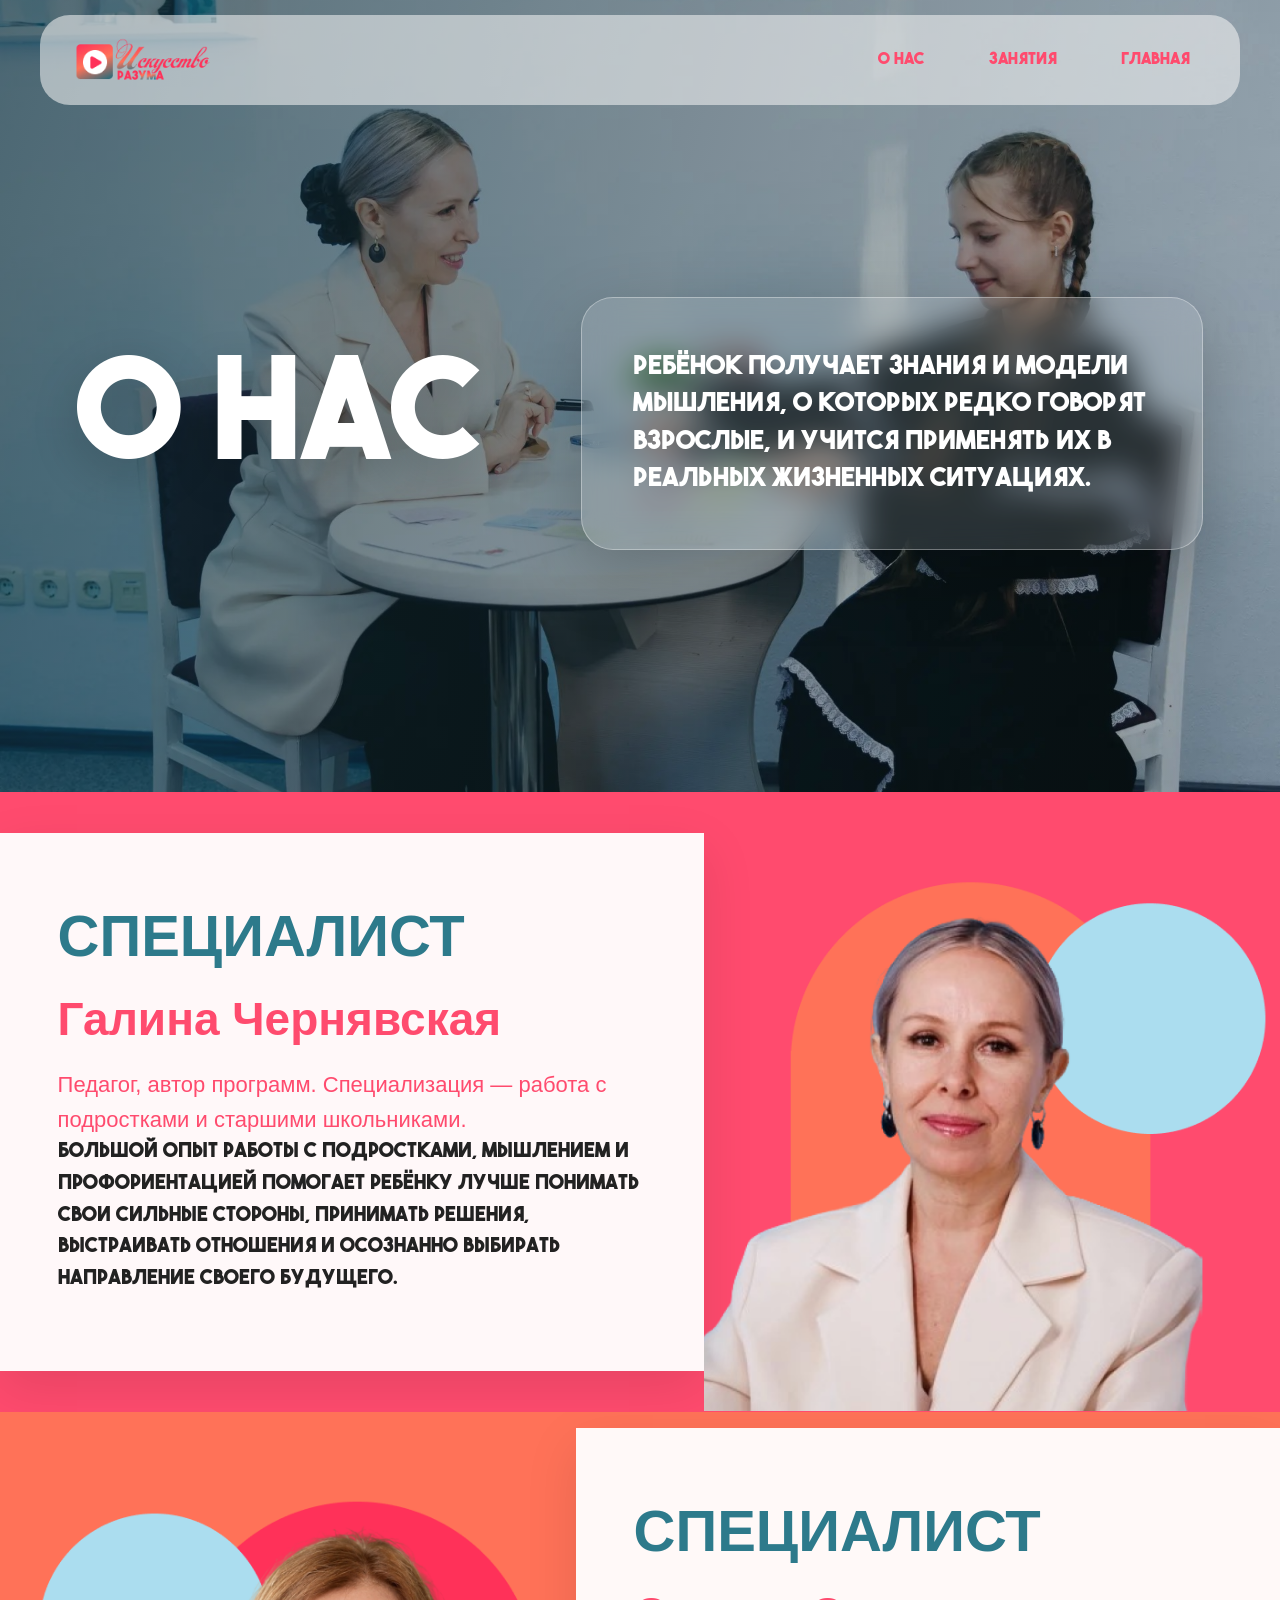
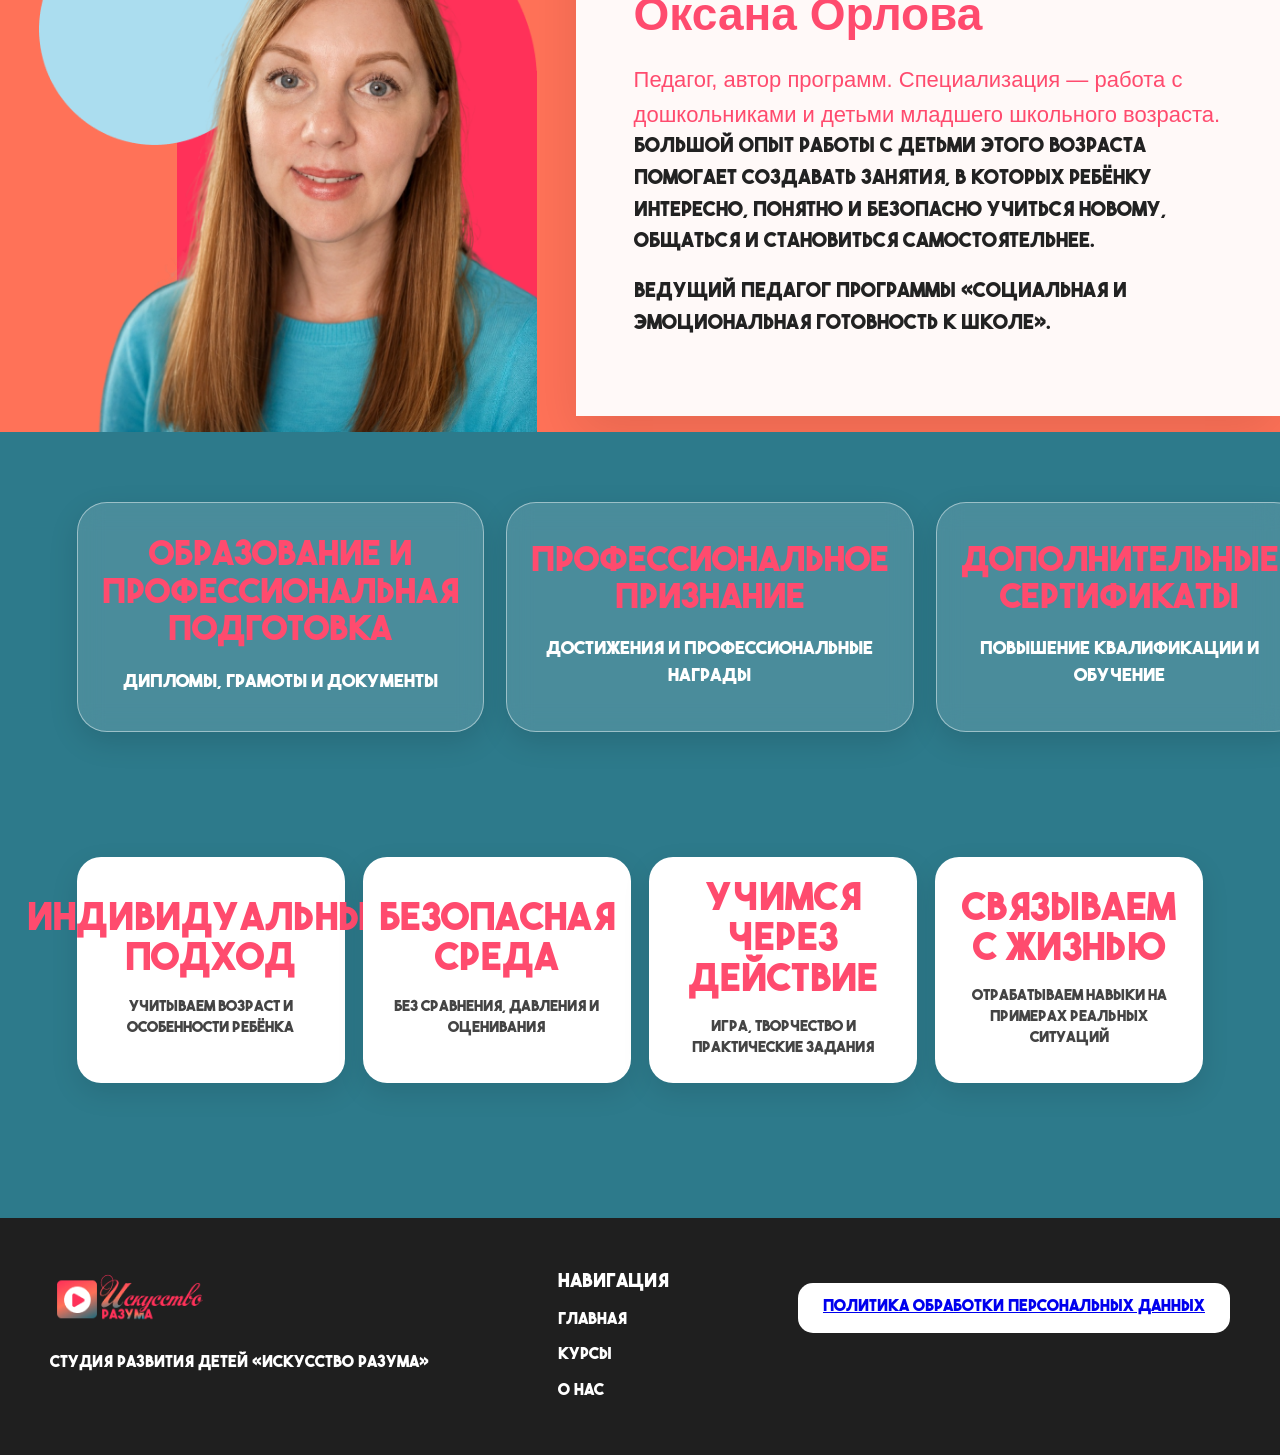
==== about.html @ f056a50c "сайт искуство разума закинул сайт" ====
<!-- Файл: about.html | Основные секции отмечены комментариями; стили находятся в css/style.css. -->
<!DOCTYPE html>

<html lang="ru">

<head>

    <meta charset="UTF-8">

    <meta name="viewport" content="width=device-width, initial-scale=1.0">

    <title>О нас</title>

    <link rel="stylesheet" href="css/style.css">

</head>

<body>

    <!-- ================= ШАПКА ================= -->

    <header>

        <div class="logo">

            <img src="img/Frame 23.png" alt="Логотип">

        </div>

        <nav>

            <a href="about.html" class="nav-btn">О НАС</a>

            <a href="courses.html" class="nav-btn">ЗАНЯТИЯ</a>

            <a href="index.html" class="nav-btn">ГЛАВНАЯ</a>

        </nav>

        <button

            class="mobile-menu-toggle"

            type="button"

            aria-label="Открыть меню"

            aria-expanded="false"

        >

            <span></span>

            <span></span>

            <span></span>

        </button>

    </header>

    <!-- ================= ГЛАВНЫЙ ЭКРАН ================= -->

    <section class="about-hero">

        <div class="about-hero__content">
            <h1>О НАС</h1>
        <div class="about-hero__glass">

            <p>

                Ребёнок получает знания и модели мышления,

                о которых редко говорят взрослые, и учится

                применять их в реальных жизненных ситуациях.

            </p>

        </div>
        </div>

    </section>

    <!-- ================= ПРЕПОДАВАТЕЛЬ 1 ================= -->

    <section class="teacher-section pink-section">

        <div class="teacher-info">

            <div class="teacher-title">

                <span class="blue">

                    СПЕЦИАЛИСТ

                </span>

                <span class="red">

                    Галина Чернявская

                </span>

                <span class="sub">

                    Педагог, автор программ.

                    Специализация — работа с подростками

                    и старшими школьниками.

                </span>

            </div>

            <div class="teacher-text">

                <p>

                    Большой опыт работы с подростками,

                    мышлением и профориентацией помогает

                    ребёнку лучше понимать свои сильные стороны,

                    принимать решения, выстраивать отношения

                    и осознанно выбирать направление своего будущего.

                </p>

            </div>

        </div>

        <div class="teacher-photo">

            <img

                src="img/Frame 26.png"

                alt="Галина Чернявская"

            >

        </div>

    </section>

    <!-- ================= ПРЕПОДАВАТЕЛЬ 2 ================= -->

    <section class="teacher-section orange-section">

        <div class="teacher-photo">

            <img

                src="img/Frame 25.png"

                alt="Оксана Орлова"

            >

        </div>

        <div class="teacher-info">

            <div class="teacher-title">

                <span class="blue">

                    СПЕЦИАЛИСТ

                </span>

                <span class="red">

                    Оксана Орлова

                </span>

                <span class="sub">

                    Педагог, автор программ.

                    Специализация — работа с дошкольниками

                    и детьми младшего школьного возраста.

                </span>

            </div>

            <div class="teacher-text">

                <p>

                    Большой опыт работы с детьми этого возраста

                    помогает создавать занятия, в которых ребёнку

                    интересно, понятно и безопасно учиться новому,

                    общаться и становиться самостоятельнее.

                </p>

                <p>

                    Ведущий педагог программы

                    «Социальная и эмоциональная готовность к школе».

                </p>

            </div>

        </div>

    </section>

<section class="diploma-section">

    <button class="diploma-card" type="button" onclick="openDiploma('education')">
        <h3>Образование и профессиональная подготовка</h3>
        <p>Дипломы, грамоты и документы</p>
    </button>

    <button class="diploma-card" type="button" onclick="openDiploma('recognition')">
        <h3>Профессиональное признание</h3>
        <p>Достижения и профессиональные награды</p>
    </button>

    <button class="diploma-card" type="button" onclick="openDiploma('certificates')">
        <h3>Дополнительные сертификаты</h3>
        <p>Повышение квалификации и обучение</p>
    </button>

</section>


<!-- =========================
     ОКНО 1
========================= -->

<div class="diploma-popup" id="education">

    <div class="diploma-popup-box">

        <button
            class="diploma-popup-close"
            type="button"
            onclick="closeDiploma('education')"
        >
            ×
        </button>

        <h2>Образование и профессиональная подготовка</h2>

        <div class="diploma-photos">

            <img src="img/64cb6cfa-ac1e-4e4e-8103-d5ba27797b8e.jpg" alt="Диплом 1">
            <img src="img/39345085-1e66-45f3-aeda-f48b7fa1462a.jpg" alt="Диплом 2">
            <img src="img/20ce0367-e2ff-4617-93fd-cbc83b931b40.jpg" alt="Диплом 3">
            <img src="img/70fb9723-ba8a-47aa-af62-4027fc2f0dab.jpg" alt="Диплом 4">
        </div>

    </div>

</div>


<!-- =========================
     ОКНО 2
========================= -->

<div class="diploma-popup" id="recognition">

    <div class="diploma-popup-box">

        <button
            class="diploma-popup-close"
            type="button"
            onclick="closeDiploma('recognition')"
        >
            ×
        </button>

        <h2>Профессиональное признание</h2>

        <div class="diploma-photos">

            <img src="img/4d509fcd-d96b-437d-815c-765fa6dbff90.jpg" alt="Награда 1">
            <img src="img/0ad6a20b-0075-4df9-a53c-1480a5d272ec.jpg" alt="Награда 2">
            <img src="img/a8f9bf03-88da-429e-9aa0-af16a4d5a7b6.jpg" alt="Награда 3">
            <img src="img/79b2b58f-f538-44b8-af54-b8b796a0edae.jpg" alt="Награда 4">
        </div>

    </div>

</div>


<!-- =========================
     ОКНО 3
========================= -->

<div class="diploma-popup" id="certificates">

    <div class="diploma-popup-box">

        <button
            class="diploma-popup-close"
            type="button"
            onclick="closeDiploma('certificates')"
        >
            ×
        </button>

        <h2>Дополнительные сертификаты</h2>

        <div class="diploma-photos">

            <img src="img/5f32e8c2-9ed5-40be-a4e7-49174968ae70.jpg" alt="Сертификат 1">
            <img src="img/26791d65-5ada-4519-8229-5b7191d5da7c.jpg" alt="Сертификат 2">
            <img src="img/f50ac9f4-417a-4262-9fd0-641d604b52f6.jpg" alt="Сертификат 3">
            <img src="img/f400a825-f3eb-44a7-bef0-9012f744f009.jpg" alt="Сертификат 3">
            <img src="img/a26f9793-939e-406e-abf5-784af2cde675.jpg" alt="Сертификат 3">
            <img src="img/049a5acf-7604-4822-ae4e-0c3a8fe12b80.jpg" alt="Сертификат 3">
        </div>

    </div>

</div>
<section class="stats">

    <div class="stat">

        <h2>Индивидуальный подход</h2>

        <p>
            учитываем возраст и особенности ребёнка
        </p>

    </div>


    <div class="stat">

        <h2>Безопасная среда</h2>

        <p>
            без сравнения, давления и оценивания
        </p>

    </div>


    <div class="stat">

        <h2>Учимся через действие</h2>

        <p>
            игра, творчество и практические задания
        </p>

    </div>


    <div class="stat">

        <h2>Связываем с жизнью</h2>

        <p>

отрабатываем навыки на примерах реальных ситуаций
        </p>

    </div>

</section>
    <!-- ================= КНОПКА НАВЕРХ ================= -->

    <button type="button" id="scrollTopBtn">

        ↑

    </button>

    <!-- ================= FOOTER ================= -->

    <footer id="contacts">

        <div class="footer-left">

            <img

                src="img/Frame 23.png"

                

            >

            <p>

                Студия развития детей

                «Искусство Разума»

            </p>

        </div>

        <div class="footer-center">

            <h3>

                Навигация

            </h3>

            <a href="index.html">

                Главная

            </a>

            <a href="courses.html">

                Курсы

            </a>

            <a href="about.html">

                О нас

            </a>

        </div>

        <div class="footer-right">


             <a
            href="FAQ.html"
            class="faq-btn"
        >Политика обработки персональных данных</a>

        </div>

    </footer>

    <!-- ================= JAVASCRIPT ================= -->

    <script src="js/script.js" defer></script>

<script src="js/site-content.js" defer></script>
</body>

</html>
---- css/style.css ----
/* ---------- 0. ШРИФТЫ И ПЕРЕМЕННЫЕ ---------- */

@font-face {
    font-family: "SchoolTitle";
  src: url("../fonts/TheBoldFontPro(CyrLat)-Bold.ttf") format("truetype"),
         url("../fonts/TheBoldFontPro(CyrLat)-Bold.woff2") format("woff2");
    font-weight: 400;
    font-style: normal;
}

@font-face {
    font-family: "SchoolText";
    src: url("../fonts/TheBoldFontPro(CyrLat)-Bold.ttf") format("truetype"),
         url("../fonts/TheBoldFontPro(CyrLat)-Bold.woff2") format("woff2");
    font-weight: 700;
    font-style: normal;
}

/* @font-face {
    font-family: "ArtMind";
    src: url("../fonts/ArtMind.woff2") format("woff2"),
         url("../fonts/ArtMind.ttf") format("truetype");
    font-weight: 400;
    font-style: normal;
} */

:root{
    --green:#1b2d1c;
    --beige:#ddddc6;
    --gold:#d9b215;
    --light:#f7f6f2;
    --radius:24px;
    --shadow: 0 12px 35px rgba(0,0,0,.08);
    --transition:.35s ease;
}

/* ---------- 1. ГЛОБАЛЬНЫЕ НАСТРОЙКИ ---------- */

*{
    margin:0;
    padding:0;
    box-sizing:border-box;
}

html{
    scroll-behavior:smooth;
    overflow-x:hidden;
}

body{
    margin:0;
    background: var(--light);
    color:#222;
    /* Единый базовый шрифт для всего документа до переопределения */
    font-family: Arial, sans-serif;
    line-height: 1.6;
}

/* Переопределение базовых тегов после body */
h1,
h2,
h3,
h4,
p,
a,
button,
input,
select,
textarea {
    font-family: inherit;
    line-height: inherit;
}

/* Специфичные семейства шрифтов */
h1,
/* h2, */
.hero-title,
.logo {
    font-family: "SchoolTitle";
    font-weight: 400;
    line-height: 1.05;
}

h2,
h3,
h4,
p,
a,
button,
input,
.select {
    font-family: "SchoolText";
}

/* ---------- 2. ХЕДЕР И ОБЩИЕ ЭЛЕМЕНТЫ ---------- */

header{
    position: fixed;
    top: 15px;
    left: 50%;
    transform: translateX(-50%);
    width: calc(100% - 30px);
    max-width: 1200px;
    height: 90px;
    z-index: 1000;
    display: flex;
    justify-content: space-between;
    align-items: center;
    padding: 15px 30px;
    background: rgba(247, 247, 247, 0.555);
    border-radius: 30px;
}

.logo img{
    height:55px;
    display: block;
}

nav a{
    text-decoration:none;
    margin-left:20px;
    color:#FF4B6E;
    font-weight:bold;
    transition: color var(--transition);
}
.nav-btn{
     overflow:hidden;
    position: relative;
    padding: 10px 20px;
    border-radius: 30px;
    color: #FF4B6E;
    transition: all var(--transition);
    text-decoration: none;
}

.nav-btn::before{
    content:"";
    position:absolute;
    left:50%;
    top:50%;
    width:0;
    height:0;
    background:#FF4B6E;
    border-radius:40px;
    transform:translate(-50%,-50%);
    transition:width var(--transition), height var(--transition);
    z-index:-1;
}

.nav-btn:hover::before{
    width:110%;
    height:110%;
}

.nav-btn:hover{
    color:#2D7A8B;
}

footer{
    background:#1f1f1f;
    color:white;
    margin-top:80px;
    padding:50px;
    display:flex;
    justify-content:space-between;
    align-items:flex-start;
    gap:40px;
    flex-wrap:wrap;
}

.footer-left img{
    height:60px;
    margin-bottom:15px;
}

.footer-center,
.footer-right{
    display:flex;
    flex-direction:column;
    gap:10px;
}

.footer-center a{
    color:white;
    text-decoration:none;
    transition:.3s;
}

.footer-center a:hover{
    color:#FF4B6E;
}

.faq-btn{
    margin-top:15px;
    border:none;
    padding:12px 25px;
    border-radius:15px;
    background:rgb(255, 255, 255);
    cursor:pointer;
    font-weight:700;
    transition: var(--transition);
}

/* Кнопка скролла вверх */
#scrollTopBtn{
    position:fixed;
    bottom:30px;
    left:50%;
    transform:translateX(-50%);
    width:60px;
    height:60px;
    border:none;
    border-radius:50%;
    background:#FF4B6E;
    color:white;
    font-size:28px;
    cursor:pointer;
    z-index:9999;
    opacity:0;
    visibility:hidden;
    transition:.3s;
    box-shadow: 0 8px 20px rgba(0,0,0,.25);
}

#scrollTopBtn.show{
    opacity:1;
    visibility:visible;
}

#scrollTopBtn:hover{
    transform: translateX(-50%) translateY(-5px);
    background:#FF4B6E;
}

/* ---------- 3. ГЛАВНАЯ СТРАНИЦА (HERO) ---------- */

.course{
    background:
    linear-gradient(
        135deg,
        rgba(255,255,255,.95),
        rgba(255,255,255,.75)
    );
    backdrop-filter:blur(10px);
}

.slide::before{
    content:"";
    position:absolute;
    inset:0;
    background:
    linear-gradient(
        rgba(0,0,0,.45),
        rgba(0,0,0,.35)
    );
    z-index:1;
}

.hero-slider{
    position:relative;
    width:100%;
    height:100vh;
    overflow:hidden;
}

.slide{
    position:absolute;
    width:100%;
    height:100%;
    opacity:0;
    transition:opacity 1s ease-in-out;
}

.slide.active{
    opacity:1;
}

.slide img{
    width:100%;
    height:100%;
    object-fit:cover;
}
.slide-list{
    color:#fff;
    margin-top:20px;
    text-align:left;
    padding-left:25px;
    font-size:22px;
}

.slide-list li{
    margin-bottom:10px;
}

.slide-content{
    position:absolute;
    z-index:2;
    left:50%;
    top:50%;
    transform:translate(-50%,-50%);
    max-width:1100px;
    text-align:center;
    padding:40px;
    backdrop-filter:blur(10px);
    background:rgba(255, 255, 255, 0.08);
    border:1px solid rgba(255,255,255,.15);
    border-radius:30px;
}

.slide.active .slide-content{
    animation:slideText .8s ease forwards;
}

@keyframes slideText{
    from{
        opacity:0;
        transform: translate(-50%,-40%);
    }
    to{
        opacity:1;
        transform: translate(-50%,-50%);
    }
}

.slide-content h2{
    color:white;
    font-size:30px;
    line-height:1.15;
    max-width:800px;
    margin:auto;
    text-shadow: 0 4px 20px rgba(227, 227, 227, 0.5);
}

.slider-dots{
    position:absolute;
    bottom:40px;
    left:50%;
    transform:translateX(-50%);
   z-index: 8; /* Меньше, чем у кнопок */
}

.dot{
    width:14px;
    height:14px;
    border-radius:50%;
    background:white;
    opacity:.4;
    cursor:pointer;
    transition: all var(--transition);
}

.dot.active{
    opacity:1;
    transform:scale(1.3);
    background:#FF4B6E;
}

.slider-btn{
    position:absolute;
    top:50%;
    transform:translateY(-50%);
    width:70px;
    height:70px;
    border:none;
    border-radius:50%;
    background:rgba(250, 250, 250, 0.2);
    color:white;
    font-size:30px;
    cursor:pointer;
    z-index:100;
    transition: all var(--transition);
}

.prev{ left:20px; }
.next{ right:20px; }

.slider-btn:hover{
    transform:scale(1.12) translateY(-50%);
    background:white;
    color:#222;
}

.hero-buttons{
    display:flex;
    justify-content:center;
    gap:20px;
    flex-wrap:wrap;
    position:absolute;
    left: 50%;
    transform: translateX(-50%); /* Центрируем горизонтально */
    bottom: 18%; /* <--- ВНИМАНИЕ НА ЭТО ЗНАЧЕНИЕ! */
    z-index: 9; /* Над точками навигации (.dot) */
}

.hero-btn{
    background:#FF4B6E;
    color:white;
    text-decoration:none;
    padding:16px 25px;
    border-radius:18px;
    font-weight:700;
    transition:all var(--transition);
    display:inline-flex;
    align-items:center;
    justify-content:center;
}

.hero-btn:hover{
    background:#FF4B6E;
    transform:translateY(-3px);
}

/* ---------- 4. РАЗДЕЛ СПЕЦИАЛИСТОВ ---------- */

.teacher-section{
    width:100%;
    min-height:600px;
    display:flex;
    align-items:flex-end;      /* Фото прижимаются вниз */
    justify-content:space-between;
    padding:0;
    overflow:hidden;
}

.teacher-info{
    width:55%;
    margin:40px;
    background:#fff;
    border-radius:35px;
    padding:35px;
    z-index:2;
}


.teacher-photo{
    width:45%;
    height:600px;
    display:flex;
    align-items:flex-end;      /* Фото стоит на "полу" */
}

.teacher-photo img{
    width:100%;
    height:100%;
    object-fit:contain;
    object-position:bottom;
    display:block;
}

.teacher-title .blue{
    display:block;
    font-size:58px;
    color:#2D7A8B;
    font-weight:900;
}

.teacher-title .red{
    display:block;
    font-size:46px;
    color:#FF4B6E;
    font-weight:900;
}

.teacher-title .sub{
    display:block;
    font-size:22px;
    color:#FF4B6E;
    margin-top:10px;
}

.pink-section{ background:#FF4B6E; }
.orange-section{ background:#FF7258; }

.teacher-info h2{
    font-size:48px;
    margin-bottom:30px;
    color:#FF4B6E;
}

.teacher-text{
    display:flex;
    gap:40px;
}

.teacher-text p{
    flex:1;
}

/* ---------- 5. ЛУЧШИЕ ПРОДАЖИ ---------- */

.bestsellers{
    background:#2D7A8B;
    padding:100px 0;
}

.section-title{
    text-align:center;
    font-size:48px;
    font-weight:700;
    margin-bottom:50px;
    color:#ffffff;
}

.best-grid{
    display:grid;
    grid-template-columns: repeat(auto-fit, minmax(260px, 280px));
    justify-content:center;
    gap:25px;
}

.bestseller{
    display:flex;
    flex-direction:column;
    min-height:430px;
    background:white;
    border-radius:25px;
    overflow:hidden;
    box-shadow:0 5px 11px rgba(0,0,0,.08);
    position:relative;
    transition:transform var(--transition);
}

.bestseller:hover{
    transform:translateY(-8px);
}

.badge{
    position:absolute;
    top:10px;
    left:10px;
    background:#FF4B6E;
    color:white;
    padding:6px 14px;
    border-radius:20px;
    font-size:12px;
    font-weight:700;
    z-index:10;
}

.new{
    background:#FF7258;
}

.course-photo{
    height:180px;
    background:#efefef;
    overflow:hidden;
}

.course-photo img{
    width:100%;
    height:100%;
    object-fit:cover;
}

.bestseller h3{
    padding:15px 15px 5px;
    font-size:22px;
    overflow-wrap: break-word;
    word-break: break-word;
}

.course-desc{
    flex: 1;
    padding:0 15px;
    color:#666666;
    line-height:1.5;
    overflow-wrap:break-word;
}

.price{
    padding:10px 15px;
    font-size:28px;
    font-weight:bold;
    color:#ff4f87;
}

.free{
    color:#17a34a;
}

.course-btn{
    margin-top:auto;
    width:calc(100% - 20px);
    height:50px;
    margin:15px 10px;
    border:none;
    border-radius:15px;
    background:#FF4B6E;
    color:white;
    text-decoration:none;
    display:flex;
    justify-content:center;
    align-items:center;
    font-weight:700;
    transition:background var(--transition), transform var(--transition);
    cursor:pointer;
}

.course-btn:hover{
    background:#FF4B6E;
    transform:translateY(-3px);
}

/* ---------- 6. РЕГИСТРАЦИЯ ---------- */

.registration{
    max-width:1000px;
    margin:120px auto;
    background:white;
    padding:50px;
    border-radius:35px;
    box-shadow:0 10px 30px rgba(0,0,0,.08);
}

.registration h2{
    text-align:center;
    font-size:42px;
    margin-bottom:10px;
    color:#2D7A8B;
}

.form-subtitle{
    text-align:center;
    color:#666;
    margin-bottom:40px;
}

.register-form{
    display:flex;
    flex-direction:column;
    gap:20px;
}

.form-row{
    display:grid;
    grid-template-columns:1fr 1fr;
    gap:20px;
}

.input-group{
    display:flex;
    flex-direction:column;
}

.input-group label{
    margin-bottom:8px;
    font-weight:600;
    color:#444;
}

.input-group input,
.input-group select,
.input-group textarea{
    padding:15px;
    border:2px solid #ececec;
    border-radius:15px;
    font-size:16px;
    transition:border-color var(--transition);
}

.input-group input:focus,
.input-group select:focus,
.input-group textarea:focus{
    outline:none;
    border-color:#FF4B6E;
}

.checkbox{
    display:flex;
    align-items:center;
    gap:10px;
}

.submit-btn{
    height:60px;
    border:none;
    border-radius:15px;
    background:#FF4B6E;
    color:white;
    font-size:18px;
    font-weight:700;
    cursor:pointer;
    transition:all var(--transition);
}

.submit-btn:hover{
    background:#FF4B6E;
    transform:translateY(-3px);
}

/* ---------- 7. СТРАНИЦА "О НАС" ---------- */

/* =========================================================
   ABOUT — ОСНОВНОЙ ФОН СТРАНИЦЫ
========================================================= */

body {
    background: #2D7A8B;
}


/* =========================================================
   ABOUT — ГЛАВНЫЙ ЭКРАН
========================================================= */

.about-hero {
    position: relative;

    width: 100%;
    min-height: 100vh;

    display: flex;
    align-items: center;
    justify-content: center;

    padding: 120px 20px 60px;

    box-sizing: border-box;

    background-image:
        linear-gradient(
            rgba(20, 50, 60, 0.45),
            rgba(20, 50, 60, 0.60)
        ),
        url("../img/about-main.jpg");

    background-size: cover;
    background-position: center;
    background-repeat: no-repeat;
}


/* =========================================================
   СТЕКЛЯННЫЙ БЛОК НА ГЛАВНОМ ЭКРАНЕ
========================================================= */

.about-hero__glass {
    width: min(850px, 90%);

    padding: 50px 60px;

    box-sizing: border-box;

    text-align: center;

    border-radius: 30px;

    background: rgba(255, 255, 255, 0.15);

    border: 1px solid rgba(255, 255, 255, 0.40);

    backdrop-filter: blur(14px);
    -webkit-backdrop-filter: blur(14px);

    box-shadow:
        0 15px 45px rgba(0, 0, 0, 0.25);
}


/* ГЛАВНЫЙ ЗАГОЛОВОК */

.about-hero__glass h1 {
    margin: 0 0 25px;

    font-family: "SchoolTitle", sans-serif;

    font-size: clamp(50px, 7vw, 95px);

    line-height: 1;

    color: #FF4B6E;
}


/* ОБЫЧНЫЙ ТЕКСТ */

.about-hero__glass p {
    margin: 0 auto;

    max-width: 750px;

    font-family: "SchoolText", sans-serif;

    font-size: clamp(18px, 2vw, 27px);

    line-height: 1.5;

    color: #ffffff;
}


/* =====================================================
   БЛОК ДИПЛОМОВ
===================================================== */

.diploma-section {
    width: 100%;

    padding: 80px 8%;

    box-sizing: border-box;

    display: grid;

    grid-template-columns: repeat(3, 1fr);

    gap: 25px;

    background: #2D7A8B;
}


/* КАРТОЧКИ */

.diploma-card {
    min-height: 230px;

    padding: 35px 25px;

    border: 1px solid rgba(255,255,255,0.45);

    border-radius: 30px;

    background: rgba(255,255,255,0.14);

    backdrop-filter: blur(12px);
    -webkit-backdrop-filter: blur(12px);

    cursor: pointer;

    text-align: center;

    transition: 0.3s ease;

    box-shadow:
        0 10px 30px rgba(0,0,0,0.12);
}


.diploma-card:hover {
    transform: translateY(-8px);

    background: rgba(255,255,255,0.22);

    box-shadow:
        0 20px 40px rgba(0,0,0,0.2);
}


.diploma-card h3 {
    margin: 0 0 18px;

    font-family: "SchoolTitle", sans-serif;

    font-size: 34px;

    line-height: 1.1;

    color: #FF4B6E;
}


.diploma-card p {
    margin: 0;

    font-family: "SchoolText", sans-serif;

    font-size: 18px;

    line-height: 1.5;

    color: white;
}


/* =====================================================
   ВСПЛЫВАЮЩЕЕ ОКНО
===================================================== */

.diploma-popup {

    position: fixed;

    inset: 0;

    z-index: 10000;

    display: none;

    align-items: center;

    justify-content: center;

    padding: 20px;

    box-sizing: border-box;

    background: rgba(0,0,0,0.75);
}


/* КОГДА ОКНО ОТКРЫТО */

.diploma-popup.show {
    display: flex;
}


/* БЕЛОЕ ОКНО */

.diploma-popup-box {

    position: relative;

    width: min(1000px, 95vw);

    max-height: 90vh;

    overflow-y: auto;

    padding: 45px;

    box-sizing: border-box;

    border-radius: 30px;

    background: white;

    box-shadow:
        0 25px 80px rgba(0,0,0,0.4);
}


/* ЗАГОЛОВОК */

.diploma-popup-box h2 {

    margin: 0 60px 35px 0;

    font-family: "SchoolTitle", sans-serif;

    font-size: 45px;

    line-height: 1.1;

    color: #FF4B6E;
}


/* КРЕСТИК */

.diploma-popup-close {

    position: absolute;

    top: 15px;

    right: 15px;

    width: 50px;

    height: 50px;

    border: none;

    border-radius: 50%;

    background: #FF4B6E;

    color: white;

    font-size: 35px;

    line-height: 45px;

    cursor: pointer;

    transition: 0.25s ease;
}


.diploma-popup-close:hover {

    transform: rotate(90deg);

    background: #e83d5f;
}


/* =====================================================
   ФОТОГРАФИИ
===================================================== */

.diploma-photos {

    display: grid;

    grid-template-columns: repeat(3, 1fr);

    gap: 20px;
}


.diploma-photos img {

    width: 100%;

    height: 300px;

    display: block;

    object-fit: contain;

    padding: 10px;

    box-sizing: border-box;

    border-radius: 18px;

    background: #f3f3f3;
}


/* =====================================================
   ТЕЛЕФОН
===================================================== */

@media (max-width: 900px) {

    .diploma-section {

        grid-template-columns: 1fr;

        padding: 60px 20px;

    }


    .diploma-card {

        min-height: 180px;

    }


    .diploma-popup-box {

        padding: 35px 20px 25px;

    }


    .diploma-popup-box h2 {

        font-size: 35px;

    }


    .diploma-photos {

        grid-template-columns: 1fr;

    }


    .diploma-photos img {

        height: 350px;

    }

}
.stats {
    width: 100%;

    display: grid;

    grid-template-columns: repeat(4, 1fr);

    gap: 25px;

    padding: 80px 8%;

    box-sizing: border-box;

    background: #2D7A8B;
}


.stat {
    min-height: 210px;

    padding: 30px;

    display: flex;

    flex-direction: column;

    align-items: center;

    justify-content: center;

    box-sizing: border-box;

    text-align: center;

    border-radius: 30px;

    border: 1px solid rgba(255, 255, 255, 0.4);

    background: rgba(255, 255, 255, 0.15);

    backdrop-filter: blur(12px);
    -webkit-backdrop-filter: blur(12px);

    box-shadow:
        0 10px 25px rgba(0, 0, 0, 0.12);
}


.stat h2 {
    margin: 0 0 15px;

    font-family: "SchoolTitle", sans-serif;

    font-size: clamp(48px, 5vw, 75px);

    line-height: 1;

    color: #FF4B6E;
}


.stat p {
    margin: 0;

    font-family: "SchoolText", sans-serif;

    font-size: 18px;

    line-height: 1.5;

    color: #ffffff;
}



/* ---------- 8. СТРАНИЦА КУРСОВ ---------- */

.courses-page{
    display:flex;
    gap:40px;
    padding:40px;
    margin-top: 120px;
}

.filters{
    width: 330px;
    background:rgb(255, 255, 255);
    padding:25px;
    border-radius:25px;
    box-shadow:0 8px 25px rgba(0,0,0,.08);
    height:fit-content;
}

.filters h2{
    text-align:center;

    color:#FF4B6E;

    margin-bottom:30px;

    font-size:30px;
}

.filter-group h3{

    margin-bottom:15px;

    color:#444;

    font-size:18px;

}

.filter-group{

    margin-bottom:30px;

    padding-bottom:25px;

    border-bottom:1px solid #ececec;

}
.filter-btn {

    width:100%;

    padding:14px 18px;

    margin-bottom:10px;

    border:none;

    border-radius:16px;

    background:#f3f3f3;

    cursor:pointer;

    transition:.25s;

    text-align:left;

    font-size:15px;

}
    
   


.filter-btn:hover{

    background:#ffe6ef;

    color:#ff4f87;

    transform:translateX(6px);

}

.filter-btn.active{
    background:#FF4B6E;
    color:white;
    box-shadow:0 5px 15px rgba(255,79,135,.4);
    transform:scale(1.03);
}
.reset-filters{

    width:100%;

    height:52px;

    border:none;

    border-radius:16px;

    background:#1b2d1c;

    color:white;

    font-size:16px;

    cursor:pointer;

    transition:.3s;

}

.reset-filters:hover{

    background:#29472a;

    transform:translateY(-2px);

}

.courses-grid{
    flex:1;
    display:grid;
    grid-template-columns: repeat(auto-fit, minmax(260px, 280px));
    justify-content:center;
    align-content:start;
    gap:25px;
}

.course-card{
    display:flex;
    flex-direction:column;
    min-height:420px;
    background:rgb(255, 255, 255);
    border-radius:25px;
    overflow:hidden;
    box-shadow:0 8px 20px rgba(0,0,0,.08);
    position:relative;
    transition:transform var(--transition);
}

.course-card:hover{
    transform:translateY(-8px);
}

.course-card .badge{
    position:absolute;
    top:15px;
    left:15px;
    background:#FF4B6E;
    color:white;
    padding:6px 14px;
    border-radius:20px;
    font-size:12px;
    z-index:10;
}

.course-photo{
    height:180px;
    background:#efefef;
    display:flex;
    justify-content:center;
    align-items:center;
}

.course-photo img{
    width:100%;
    height:100%;
    object-fit:cover;
}

.course-card h3{
    padding:15px 15px 5px;
    font-size:22px;
    overflow-wrap:break-word;
    word-break:break-word;
}

.course-card p{
    margin-bottom:15px;
    padding:0 15px;
    color:#FF4B6E;
    font-size:24px;
    font-weight:bold;
}

.course-desc{
    padding:0 15px;
    min-height:80px;
    overflow-wrap:break-word;
    flex-grow: 1;
}

.course-card button,
.course-card .course-btn{
    width:calc(100% - 20px);
    height:50px;
    margin:15px 10px;
    border:none;
    border-radius:15px;
    background:#FF4B6E;
    color:white;
    text-decoration:none;
    display:flex;
    justify-content:center;
    align-items:center;
    font-weight:700;
    cursor:pointer;
    transition:background var(--transition), transform var(--transition);
}

.course-card button:hover,
.course-card .course-btn:hover{
    background:#FF4B6E;
    transform:translateY(-3px);
}
.courses-page{

    display:flex;

    gap:40px;

    padding:40px;

    margin-top:120px;

    align-items:flex-start;

}


/* ---------- 9. АДАПТИВ ---------- */

@media(max-width:1200px){
    .about-frame__top{
        grid-template-columns: 1fr;
        text-align: center;
    }
    .about-frame__subtitle{
        text-align: center;
    }
}

@media(max-width:900px){
    .about-frame{
        padding-top:170px;
    }
    .about-frame__title{
        font-size:42px;
    }
    .stats{
        grid-template-columns: repeat(2, 1fr);
        padding:40px;
    }
    .about-hero{
        padding: 40px 20px;
    }
    .about-hero h1{
        font-size: 60px;
    }
    .courses-page{
        flex-direction: column;
    }
    .filters{
        width: 100%;
    }
}


/* adaptiv */
/* Адаптивность */
@media screen and (max-width: 768px) {
    /* Для телефонов и маленьких планшетов (портретная ориентация) */

    .slide-content h1 { /* Уменьшаем заголовок */
        font-size: 24px !important; /* Важно перебить inline-стили из HTML */
        line-height: 1.5;
    }

    .slide-content ul li { /* Если есть список */
        margin-bottom: 10px;
        font-size: 18px;
    }

    .slide-content {
        top: calc(50% + 9vh); /* Сдвигаем текст ниже по центру */
        padding: 20px; /* Убираем лишние отступы внутри овала */
    }

    .hero-buttons-new,
    .slider-dots {
        bottom: 16%; /* Поднимаем всё вверх, т.к. экран стал выше */
    }
}

@media screen and (min-width: 768px) and (max-width: 1024px) {
    /* Для средних планшетов (альбомная/портретная ориентация) */

    .slide-content h1 {
        font-size: 36px;
    }

    .slide-content {
        max-width: none; /* Растягиваем текст на всю ширину */
        width: 80%;
        left: 10%;
    }

    .hero-buttons-new a {
        padding: 14px 28px; /* Делаем кнопки чуть уже для удобства */
    }
}

@media screen and (min-width: 1024px) and (max-width: 1200px) {
    /* Для больших планшетов и ноутбуков с маленьким разрешением */

    .slide-content h1 {
        font-size: 48px;
    }

    .hero-buttons-new,
    .slider-dots {
        bottom: auto; /* Возвращаемся к фиксированным значениям */
        transform: none;
    }

    .hero-buttons-new {
        position: relative; /* Вытаскиваем их из абсолютного позиционирования */
        display: flex;
        justify-content: center;
        gap: 30px;
        margin-top: 40px; /* Отступ от текста */
    }

    .slider-dots {
        margin-top: 20px; /* Переносим точки вниз */
    }
}




.course-modal{
    position:fixed;
    inset:0;
    background:rgba(0,0,0,.65);
    display:none;
    justify-content:center;
    align-items:center;
    z-index:9999;
}

.course-modal.active{
    display:flex;
}

.modal-content{
    width:900px;
    max-width:95%;
    background:#fff;
    border-radius:35px;
    overflow:hidden;
    display:grid;
    grid-template-columns:1fr 1fr;
}

.modal-left{
    position:relative;
    display:flex;
    justify-content:center;
    align-items:center;
    min-height:550px;
}

.modal-left img{
    width:90%;
    max-height:450px;
    object-fit:contain;
}

.modal-right{
    padding:40px;
    border-left:8px solid #ff4f87;
    display:flex;
    flex-direction:column;
}

.modal-right h2{
    font-size:42px;
    margin-bottom:20px;
}

.modal-right h3{
    margin-bottom:15px;
}

.modal-right ul{
    margin-left:20px;
    line-height:2;
    flex:1;
}

.modal-btn{
    width:280px;
    height:60px;
    margin-top:30px;
    align-self:flex-end;
    display:flex;
    justify-content:center;
    align-items:center;
    background:#ff4f87;
    color:#fff;
    text-decoration:none;
    border-radius:30px;
    font-weight:700;
}

.modal-btn:hover{
    background:#ff2d74;
}

.close-modal{
    position:absolute;
    right:30px;
    top:20px;
    font-size:40px;
    cursor:pointer;
    z-index:20;
}

.modal-arrow{
    position:absolute;
    width:45px;
    height:45px;
    border:none;
    border-radius:50%;
    background:#ff4f87;
    color:#fff;
    cursor:pointer;
}

.modal-arrow.prev{
    left:20px;
}

.modal-arrow.next{
    right:20px;
}

/* =========================================================
   RESPONSIVE DESIGN
   Десктопные стили выше не меняются.
   Ниже — только адаптация существующей версии.
   ========================================================= */

html,
body {
    max-width: 100%;
}

body {
    overflow-x: hidden;
}

img,
video {
    max-width: 100%;
}

button,
a,
input,
select,
textarea {
    -webkit-tap-highlight-color: transparent;
}


/* =========================
   TABLETS / SMALL LAPTOPS
   ========================= */

@media (max-width: 1024px) {

    header {
        width: calc(100% - 28px);
        padding: 14px 22px;
    }

    .courses-page {
        gap: 25px;
        padding: 35px 25px;
    }

    .filters {
        width: 270px;
        flex: 0 0 270px;
    }

    .courses-grid {
        grid-template-columns: repeat(2, minmax(0, 1fr));
        gap: 22px;
    }

    .best-grid {
        grid-template-columns: repeat(2, minmax(260px, 300px));
    }

    .teacher-info {
        width: 55%;
        margin: 30px;
        padding: 30px;
    }

    .teacher-photo {
        width: 45%;
        height: 560px;
    }

    .teacher-title .blue {
        font-size: clamp(40px, 5vw, 58px);
    }

    .teacher-title .red {
        font-size: clamp(32px, 4vw, 46px);
    }

    .teacher-text {
        gap: 24px;
    }

    .registration {
        width: calc(100% - 50px);
        margin: 80px auto;
        padding: 40px;
    }

    .stats {
        padding: 55px 35px;
    }

    .about-frame__top {
        width: calc(100% - 50px);
    }
}


/* =========================
   MOBILE NAV + TABLET PORTRAIT
   ========================= */

.mobile-menu-toggle {
    display: none;
}

@media (max-width: 768px) {

    /* ---------- GLOBAL ---------- */

    body {
        min-width: 0;
    }

    /* ---------- HEADER ---------- */

    header {
        top: 10px;
        width: calc(100% - 20px);
        height: 68px;
        padding: 10px 16px;
        border-radius: 22px;
    }

    .logo img {
        height: 44px;
        max-width: 170px;
        object-fit: contain;
    }

    .mobile-menu-toggle {
        width: 46px;
        height: 46px;
        padding: 10px;
        border: 0;
        border-radius: 14px;
        background: rgba(255, 255, 255, .8);
        display: flex;
        flex-direction: column;
        justify-content: center;
        align-items: center;
        gap: 5px;
        cursor: pointer;
        flex: 0 0 46px;
        z-index: 1101;
    }

    .mobile-menu-toggle span {
        display: block;
        width: 23px;
        height: 2px;
        border-radius: 3px;
        background: #FF4B6E;
        transition: transform .3s ease, opacity .2s ease;
    }

    .mobile-menu-toggle.active span:nth-child(1) {
        transform: translateY(7px) rotate(45deg);
    }

    .mobile-menu-toggle.active span:nth-child(2) {
        opacity: 0;
    }

    .mobile-menu-toggle.active span:nth-child(3) {
        transform: translateY(-7px) rotate(-45deg);
    }

    header nav {
        position: fixed;
        top: 76px;
        right: 0;
        width: min(280px, calc(100vw - 30px));
        padding: 14px;
        display: flex;
        flex-direction: column;
        gap: 6px;
        background: rgba(247, 247, 247, .97);
        border-radius: 22px;
        box-shadow: 0 18px 45px rgba(0,0,0,.16);
        transform: translateY(-12px) scale(.98);
        transform-origin: top right;
        opacity: 0;
        visibility: hidden;
        pointer-events: none;
        transition: opacity .25s ease, transform .25s ease, visibility .25s ease;
    }

    header nav.mobile-open {
        opacity: 1;
        visibility: visible;
        pointer-events: auto;
        transform: translateY(0) scale(1);
    }

    header nav a,
    .nav-btn {
        margin-left: 0;
        min-height: 48px;
        padding: 12px 16px;
        display: flex;
        align-items: center;
        justify-content: center;
        border-radius: 15px;
    }

    /* ---------- HERO ---------- */

    .hero-slider {
        height: 100svh;
        min-height: 680px;
        max-height: 900px;
    }

    .slide-content {
        top: 44%;
        width: calc(100% - 36px);
        max-width: none;
        padding: 22px 18px;
        border-radius: 23px;
    }

    .slide-content h2 {
        font-size: clamp(21px, 5.2vw, 30px);
        line-height: 1.25;
    }

    .slide-list {
        margin-top: 14px;
        padding-left: 22px;
        font-size: clamp(16px, 4vw, 22px);
        text-align: left;
    }

    .slide-list li {
        margin-bottom: 7px;
    }

    .slider-btn {
        width: 48px;
        height: 48px;
        font-size: 20px;
        top: 43%;
    }

    .prev {
        left: 10px;
    }

    .next {
        right: 10px;
    }

    .hero-buttons {
        width: calc(100% - 32px);
        bottom: 8%;
        gap: 9px;
        flex-direction: column;
        align-items: stretch;
    }

    .hero-btn {
        min-height: 48px;
        width: 100%;
        padding: 12px 16px;
        border-radius: 15px;
        text-align: center;
        font-size: 14px;
    }

    .slider-dots {
        bottom: 2.5%;
        display: flex;
        gap: 9px;
    }

    .dot {
        width: 11px;
        height: 11px;
        flex: 0 0 11px;
    }

    /* ---------- TEACHERS ---------- */

    .teacher-section {
        min-height: 0;
        display: flex;
        flex-direction: column;
        align-items: stretch;
        justify-content: flex-end;
    }

    .teacher-section.orange-section {
        flex-direction: column;
    }

    .teacher-info {
        order: 1;
        width: calc(100% - 28px);
        margin: 20px 14px 0;
        padding: 24px 20px;
        border-radius: 25px;
    }

    .teacher-photo {
        order: 2;
        width: 100%;
        height: auto;
        min-height: 330px;
        display: flex;
        align-items: flex-end;
        justify-content: center;
        margin-top: 10px;
    }

    .orange-section .teacher-photo {
        order: 2;
    }

    .orange-section .teacher-info {
        order: 1;
    }

    .teacher-photo img {
        width: 100%;
        height: auto;
        max-height: 430px;
        object-fit: contain;
        object-position: bottom center;
    }

    .teacher-title .blue {
        font-size: clamp(38px, 11vw, 58px);
        line-height: 1;
    }

    .teacher-title .red {
        font-size: clamp(30px, 8.5vw, 46px);
        line-height: 1.05;
        overflow-wrap: anywhere;
    }

    .teacher-title .sub {
        font-size: 17px;
        line-height: 1.45;
    }

    .teacher-text {
        display: block;
    }

    .teacher-text p,
    .teacher-info > p {
        font-size: 16px;
        line-height: 1.55;
        margin-bottom: 15px;
    }

    /* ---------- BESTSELLERS ---------- */

    .bestsellers {
        padding: 65px 16px;
    }

    .section-title {
        font-size: clamp(34px, 9vw, 48px);
        margin-bottom: 30px;
    }

    .best-grid {
        grid-template-columns: 1fr;
        width: 100%;
        gap: 20px;
    }

    .bestseller {
        width: 100%;
        min-height: 0;
    }

    .bestseller h3 {
        font-size: 21px;
    }

    .course-photo {
        height: 190px;
    }

    .course-desc {
        font-size: 15px;
    }

    .price {
        font-size: 24px;
    }

    .course-btn {
        min-height: 50px;
    }

    /* ---------- REGISTRATION ---------- */

    .registration {
        width: calc(100% - 28px);
        margin: 65px auto;
        padding: 28px 18px;
        border-radius: 25px;
    }

    .registration h2 {
        font-size: clamp(30px, 8vw, 42px);
        line-height: 1.1;
    }

    .form-subtitle {
        font-size: 15px;
        line-height: 1.5;
        margin-bottom: 28px;
    }

    .register-form {
        gap: 16px;
    }

    .form-row {
        grid-template-columns: 1fr;
        gap: 16px;
    }

    .input-group input,
    .input-group select,
    .input-group textarea {
        width: 100%;
        min-height: 48px;
        font-size: 16px;
    }

    .input-group textarea {
        min-height: 130px;
    }

    .checkbox {
        align-items: flex-start;
        gap: 10px;
    }

    .checkbox input {
        width: 20px;
        height: 20px;
        flex: 0 0 20px;
        margin-top: 2px;
    }

    .checkbox label {
        font-size: 14px;
        line-height: 1.45;
    }

    .submit-btn {
        min-height: 54px;
        height: auto;
        padding: 13px 18px;
    }

    /* ---------- COURSES ---------- */

    .courses-page {
        flex-direction: column;
        width: 100%;
        gap: 25px;
        padding: 100px 14px 30px;
        margin-top: 0;
    }

    .filters {
        width: 100%;
        flex: none;
        padding: 22px 18px;
        border-radius: 24px;
    }

    .filters h2 {
        font-size: clamp(27px, 7vw, 34px);
    }

    .filter-btn {
        min-height: 48px;
        font-size: 15px;
        padding: 12px 15px;
    }

    .filter-btn:hover {
        transform: none;
    }

    .filter-btn.active {
        transform: none;
    }

    .courses-grid {
        width: 100%;
        grid-template-columns: 1fr;
        gap: 20px;
    }

    .course-card {
        width: 100%;
        min-height: 0;
    }

    .course-card.is-hidden {
        display: none;
    }

    .course-card h3 {
        font-size: 21px;
        min-height: 0;
        line-height: 1.25;
    }

    .course-card p {
        font-size: 23px;
    }

    /* ---------- ABOUT ---------- */

    .about-hero {
        min-height: 100svh;
        padding: 110px 18px 45px;
    }

    .about-hero h1 {
        font-size: clamp(52px, 16vw, 90px);
        line-height: .9;
        overflow-wrap: anywhere;
    }

    .about-hero p {
        width: 100%;
        padding: 22px 18px;
        font-size: 18px;
        line-height: 1.5;
        border-radius: 24px;
    }

    .about-frame {
        padding-top: 105px;
        padding-bottom: 45px;
    }

    .about-frame__top {
        width: calc(100% - 28px);
        margin: 35px auto;
        grid-template-columns: 1fr;
        gap: 20px;
    }

    .about-frame__title {
        font-size: clamp(42px, 12vw, 72px);
    }

    .about-frame__subtitle {
        padding: 24px 18px;
        font-size: 17px;
        line-height: 1.6;
    }

    .about-frame__bottom {
        display: grid;
        grid-template-columns: 1fr;
        gap: 18px;
        padding: 35px 14px;
    }

    .about-mini {
        min-height: 170px;
        padding: 25px 18px;
    }

    .about-mini h3 {
        font-size: 27px;
    }

    .about-mini p {
        font-size: 16px;
    }

    .stats {
        grid-template-columns: 1fr 1fr;
        gap: 14px;
        padding: 45px 14px;
    }

    .stat {
        padding: 22px 12px;
        border-radius: 20px;
    }

    .stat h2 {
        font-size: clamp(34px, 10vw, 48px);
    }

    .stat p {
        font-size: 14px;
        line-height: 1.4;
    }

    .about-cta {
        padding: 65px 18px;
    }

    .about-cta h2 {
        font-size: clamp(31px, 8vw, 48px);
        line-height: 1.15;
        margin-bottom: 25px;
    }
.gg-img {
    width: 180px;
    height: 180px;

    object-fit: cover;

    border-radius: 20px;

    display: block;
    margin: 0 auto;
}
.gg-grig {
    display: flex;
    flex-wrap: wrap;
    justify-content: center;
    gap: 15px;
}
    /* ---------- FOOTER ---------- */

    footer {
        margin-top: 55px;
        padding: 40px 22px;
        flex-direction: column;
        gap: 30px;
    }

    .footer-left,
    .footer-center,
    .footer-right {
        width: 100%;
    }

    .footer-center,
    .footer-right {
        gap: 8px;
    }

    .footer-left img {
        max-width: 190px;
        height: auto;
    }

    .faq-btn {
        min-height: 48px;
    }

    /* ---------- SCROLL TOP ---------- */

    #scrollTopBtn {
        width: 52px;
        height: 52px;
        bottom: 18px;
        font-size: 23px;
    }

    /* ---------- MODAL ---------- */

    .course-modal {
        padding: 12px;
        overflow-y: auto;
        align-items: flex-start;
    }

    .modal-content {
        width: 100%;
        max-width: 100%;
        margin: 65px 0 20px;
        border-radius: 24px;
        grid-template-columns: 1fr;
    }

    .modal-left {
        min-height: 280px;
        padding: 35px 35px 20px;
    }

    .modal-left img {
        width: 100%;
        max-height: 260px;
    }

    .modal-right {
        padding: 25px 20px 22px;
        border-left: 0;
        border-top: 7px solid #ff4f87;
    }

    .modal-right h2 {
        font-size: clamp(29px, 8vw, 42px);
        line-height: 1.1;
    }

    .modal-right ul {
        line-height: 1.6;
        padding-left: 5px;
    }

    .modal-btn {
        width: 100%;
        height: 54px;
        margin-top: 22px;
    }

    .close-modal {
        right: 15px;
        top: 8px;
        font-size: 34px;
    }

    .modal-arrow {
        width: 42px;
        height: 42px;
    }

    .modal-arrow.prev {
        left: 8px;
    }

    .modal-arrow.next {
        right: 8px;
    }
}


/* =========================
   SMALL PHONES
   ========================= */

@media (max-width: 480px) {

    header {
        width: calc(100% - 16px);
        top: 8px;
        height: 62px;
        padding: 8px 12px;
        border-radius: 19px;
    }

    .logo img {
        height: 40px;
        max-width: 150px;
    }

    header nav {
        top: 70px;
        width: calc(100vw - 24px);
    }

    .hero-slider {
        min-height: 700px;
    }

    .slide-content {
        top: 40%;
        width: calc(100% - 28px);
        padding: 19px 15px;
    }

    .slide-content h2 {
        font-size: clamp(19px, 5.2vw, 24px);
    }

    .slide-list {
        font-size: 15px;
        padding-left: 19px;
    }

    .slide-list li {
        margin-bottom: 5px;
    }

    .slider-btn {
        width: 42px;
        height: 42px;
        font-size: 17px;
    }

    .prev {
        left: 7px;
    }

    .next {
        right: 7px;
    }

    .hero-buttons {
        width: calc(100% - 24px);
        bottom: 8%;
    }

    .hero-btn {
        font-size: 13px;
        padding: 11px 12px;
    }

    .teacher-info {
        width: calc(100% - 20px);
        margin: 14px 10px 0;
        padding: 20px 16px;
    }

    .teacher-photo {
        min-height: 280px;
    }

    .teacher-photo img {
        max-height: 360px;
    }

    .bestsellers {
        padding: 50px 12px;
    }

    .best-grid {
        gap: 16px;
    }

    .course-photo {
        height: 175px;
    }

    .registration {
        width: calc(100% - 20px);
        padding: 24px 14px;
    }

    .courses-page {
        padding-left: 10px;
        padding-right: 10px;
    }

    .filters {
        padding: 20px 14px;
    }

    .courses-grid {
        gap: 16px;
    }

    .about-hero {
        padding-left: 12px;
        padding-right: 12px;
    }

    .about-hero p {
        font-size: 16px;
        padding: 19px 15px;
    }

    .stats {
        grid-template-columns: 1fr;
        padding: 40px 12px;
    }

    .about-cta {
        padding-left: 12px;
        padding-right: 12px;
    }

    .modal-left {
        min-height: 240px;
        padding-left: 30px;
        padding-right: 30px;
    }
}


/* =========================
   VERY SMALL PHONES
   ========================= */

@media (max-width: 360px) {

    header {
        height: 58px;
    }

    .logo img {
        height: 37px;
        max-width: 135px;
    }

    .mobile-menu-toggle {
        width: 42px;
        height: 42px;
        flex-basis: 42px;
    }

    .mobile-menu-toggle span {
        width: 21px;
    }

    .hero-slider {
        min-height: 720px;
    }

    .slide-content {
        top: 38%;
    }

    .hero-buttons {
        bottom: 7%;
    }

    .hero-btn {
        font-size: 12px;
        min-height: 46px;
    }

    .teacher-title .blue {
        font-size: 34px;
    }

    .teacher-title .red {
        font-size: 28px;
    }

    .teacher-title .sub {
        font-size: 15px;
    }

    .course-card h3,
    .bestseller h3 {
        font-size: 19px;
    }

    .course-card p,
    .price {
        font-size: 21px;
    }

    .registration h2 {
        font-size: 29px;
    }
}


/* =========================
   REDUCED MOTION
   ========================= */

@media (prefers-reduced-motion: reduce) {

    *,
    *::before,
    *::after {
        scroll-behavior: auto !important;
        animation-duration: .01ms !important;
        animation-iteration-count: 1 !important;
        transition-duration: .01ms !important;
    }
}


/* =========================
   TOUCH DEVICES
   ========================= */

@media (hover: none) {

    .nav-btn:hover,
    .hero-btn:hover,
    .course-btn:hover,
    .filter-btn:hover,
    .bestseller:hover,
    .course-card:hover,
    .reset-filters:hover {
        transform: none;
    }

    .course-card:hover .course-photo img,
    .bestseller:hover .course-photo img {
        transform: none;
    }
}


.container {
    width: 90%;
    max-width: 900px;
    margin: 0 auto;
    padding: 0 1rem;
}

/* ==============================================================
   TYPOGRAPHY
   ============================================================== */
h1, h2 {
    line-height: 1.3;
}

h1 {
    font-size: 1.75rem;
    font-weight: 700;
    text-align: center;
    margin-bottom: 1.5rem;
    border-bottom: 2px solid var(--color-accent);
    padding-bottom: 0.5rem;
    display: inline-block;
}

h2 {
    font-size: 1.25rem;
    font-weight: 600;
    margin-top: 2.5rem;
    margin-bottom: 1rem;
    color: var(--color-text);
}

p {
    margin-bottom: 1rem;
    color: var(--color-text);
}

.privacy-intro {
    font-size: 1rem;
    background-color: var(--color-footer-bg);
    border-left: 5px solid var(--color-accent);
    padding: 1.25rem 1.5rem;
    margin-bottom: 2rem;
    border-radius: 0 8px 8px 0;
}

.policy-date {
    margin-top: 2.5rem !important;
    font-style: italic;
    border-top: 1px solid var(--color-border);
    padding-top: 1rem;
    font-size: 0.95rem;
}

/* Списки */
ul {
    list-style-type: none;
    padding-left: 0;
    margin-bottom: 1.5rem;
}

ul li {
    position: relative;
    padding-left: 1.5rem;
    margin-bottom: 0.75rem;
}

ul li::before {
    content: "—";
    position: absolute;
    left: 0;
    color: var(--color-accent);
    font-weight: bold;
}




@media (max-width: 768px) {
    .header { flex-wrap: wrap; gap: 1rem; }
    .nav { order: 2; width: 100%; justify-content: center; overflow-x: auto; }
    .footer { flex-direction: column; text-align: center; gap: 1.5rem; }
    .footer-right { text-align: center; }
}
/* =========================================================
   ДОРАБОТКА ДИЗАЙНА — АККУРАТНЫЕ ПЕРЕОПРЕДЕЛЕНИЯ
   ========================================================= */

/* ---------- ГЛАВНАЯ: слайдер оставляем одним большим фото ---------- */
.hero-slider {
    height: 100vh;
    min-height: 720px;
}

.slide img {
    width: 100%;
    height: 100%;
    object-fit: cover;
}

.slide-content {
    width: min(860px, calc(100% - 48px));
    padding: clamp(24px, 3.5vw, 44px);
    background: rgba(255, 255, 255, .10);
    border: 1px solid rgba(255, 255, 255, .24);
    box-shadow: 0 20px 60px rgba(0,0,0,.16);
    backdrop-filter: blur(14px);
    -webkit-backdrop-filter: blur(14px);
}

.slide-content h2 {
    font-size: clamp(22px, 3vw, 38px);
    line-height: 1.18;
}

/* Фото-блоки сразу после слайдера: фото касаются краёв экрана,
   а текстовая карточка находится по вертикальному центру. */
.teacher-section {
    min-height: 620px;
    align-items: stretch;
}

.teacher-info {
    width: 55%;
    margin: 0;
    align-self: center;
    padding: clamp(32px, 4.5vw, 62px);
    border-radius: 0;
    background: rgba(255,255,255,.96);
    box-shadow: 0 18px 50px rgba(0,0,0,.10);
}

.teacher-photo {
    width: 45%;
    height: 620px;
    margin: 0;
    align-self: stretch;
    display: flex;
    align-items: center;
}

.teacher-photo img {
    width: 100%;
    height: 100%;
    object-fit: contain;
    object-position: center;
}

.orange-section .teacher-photo {
    order: 1;
}

.orange-section .teacher-info {
    order: 2;
}

/* ---------- «С ЧЕГО НАЧАТЬ» ---------- */
.bestsellers {
    padding: clamp(70px, 8vw, 110px) clamp(16px, 4vw, 50px);
}

.best-grid {
    grid-template-columns: repeat(3, minmax(0, 1fr));
    max-width: 1180px;
    margin: 0 auto;
    gap: 28px;
}

.bestseller {
    width: 100%;
    min-height: 560px;
    height: 560px;
    border-radius: 28px;
}

.bestseller .course-photo {
    flex: 0 0 315px;
    height: 315px;
    padding: 16px;
    background: #fff;
    display: flex;
    align-items: center;
    justify-content: center;
}

.bestseller .course-photo img {
    width: 100%;
    height: 100%;
    object-fit: contain;
    object-position: center;
}

.bestseller h3 {
    min-height: 54px;
    padding: 18px 20px 4px;
    font-size: clamp(20px, 1.8vw, 24px);
    line-height: 1.15;
}

.bestseller .course-desc {
    min-height: 45px;
    max-height: 48px;
    padding: 0 20px;
    margin: 0;
    font-size: 14px;
    line-height: 1.35;
    display: -webkit-box;
    -webkit-box-orient: vertical;
    /* -webkit-line-clamp: 2; */
    overflow: hidden;
}

.bestseller .price {
    margin: 0;
    padding: 8px 20px 2px;
    font-size: 22px;
}

.bestseller .course-btn {
    width: calc(100% - 32px);
    height: 48px;
    min-height: 48px;
    margin: 12px 16px 16px;
}

/* ---------- КАРТОЧКИ «ЗАНЯТИЯ» ---------- */
.courses-page {
    max-width: 1500px;
    margin: 0 auto;
    padding: 130px 40px 60px;
    gap: 32px;
}

.filters {
    width: 285px;
    flex: 0 0 285px;
    position: sticky;
    top: 125px;
    max-height: calc(100vh - 150px);
    overflow-y: auto;
    scrollbar-width: thin;
}

.filters-head {
    display: flex;
    align-items: center;
    justify-content: space-between;
    gap: 12px;
}

.filters-head h2 {
    margin: 0;
}

.filters-close,
.mobile-filter-toggle {
    display: none;
}

.filters-backdrop {
    display: none;
}

.courses-grid {
    grid-template-columns: repeat(2, minmax(300px, 1fr));
    gap: 28px;
}

.course-card {
    min-height: 570px;
    height: 570px;
    border-radius: 28px;
}

.course-card .course-photo {
    flex: 0 0 315px;
    height: 315px;
    padding: 16px;
    background: #fff;
}

.course-card .course-photo img {
    width: 100%;
    height: 100%;
    object-fit: contain;
    object-position: center;
}

.course-card h3 {
    min-height: 58px;
    padding: 18px 20px 5px;
    font-size: clamp(20px, 2vw, 24px);
    line-height: 1.15;
}

.course-card p {
    min-height: 34px;
    margin: 0;
    padding: 5px 20px 0;
    font-size: 22px;
}

.course-card .course-btn {
    margin: auto 16px 16px;
    width: calc(100% - 32px);
    height: 48px;
    min-height: 48px;
}

/* ---------- ABOUT HERO ---------- */
.about-hero {
    min-height: 88vh;
    padding: 125px clamp(18px, 6vw, 90px) 70px;
    justify-content: flex-start;
    align-items: center;
    background-image:
        linear-gradient(105deg, rgba(18,45,53,.68), rgba(18,45,53,.25)),
        url("../img/3.jfif");
    background-size: cover;
    background-position: center;
}

.about-hero__content {
    width: min(1180px, 100%);
    display: grid;
    grid-template-columns: minmax(250px, .8fr) minmax(420px, 1.2fr);
    align-items: center;
    gap: clamp(30px, 7vw, 100px);
    margin: 0 auto;
}

.about-hero__content h1 {
    margin: 0;
    padding: 0;
    border: 0;
    text-align: left;
    font-family: "SchoolTitle", sans-serif;
    font-size: clamp(64px, 11vw, 150px);
    line-height: .85;
    color: #fff;
    text-shadow: 0 15px 45px rgba(0,0,0,.22);
}

.about-hero__glass {
    width: min(700px, 100%);
    margin-left: auto;
    padding: clamp(30px, 4vw, 52px);
    text-align: left;
    border-radius: 32px;
    background: rgba(255,255,255,.13);
    border: 1px solid rgba(255,255,255,.34);
    backdrop-filter: blur(16px);
    -webkit-backdrop-filter: blur(16px);
    box-shadow: 0 25px 70px rgba(0,0,0,.22);
}

.about-hero__glass p {
    max-width: none;
    font-size: clamp(18px, 2vw, 27px);
    line-height: 1.45;
}

/* ---------- ABOUT: дипломы и четыре принципа ---------- */
.diploma-section {
    padding: 70px clamp(18px, 6vw, 90px);
    gap: 22px;
}

.diploma-card {
    min-height: 190px;
    padding: 28px 24px;
}

.diploma-card h3 {
    font-size: clamp(26px, 3vw, 34px);
}

.stats {
    grid-template-columns: repeat(4, minmax(0,1fr));
    gap: 18px;
    padding: 55px clamp(18px, 6vw, 90px);
}

.stat {
    min-height: 165px;
    padding: 24px 20px;
    border-radius: 24px;
}

.stat h2 {
    font-size: clamp(28px, 3vw, 44px);
    line-height: 1.05;
}

.stat p {
    font-size: 15px;
    line-height: 1.4;
}

/* ---------- MOBILE HEADER: меню + лупа ---------- */
@media (max-width: 768px) {
    header {
        display: flex;
        gap: 8px;
    }

    header .logo {
        margin-right: auto;
    }

    .mobile-filter-toggle {
        width: 46px;
        height: 46px;
        padding: 0;
        border: 0;
        border-radius: 14px;
        display: inline-flex;
        align-items: center;
        justify-content: center;
        background: rgba(255,255,255,.82);
        color: #FF4B6E;
        cursor: pointer;
        font-size: 31px;
        line-height: 1;
        flex: 0 0 46px;
        transition: .25s ease;
    }

    .mobile-filter-toggle.active {
        background: #FF4B6E;
        color: #fff;
    }

    .filters {
        position: fixed;
        z-index: 1500;
        top: 88px;
        right: 12px;
        width: min(340px, calc(100vw - 24px));
        max-height: calc(100svh - 105px);
        padding: 22px 18px;
        border-radius: 26px;
        transform: translateY(-12px) scale(.97);
        opacity: 0;
        visibility: hidden;
        pointer-events: none;
        transition: opacity .25s ease, transform .25s ease, visibility .25s ease;
        overflow-y: auto;
    }

    .filters.is-open {
        opacity: 1;
        visibility: visible;
        pointer-events: auto;
        transform: translateY(0) scale(1);
    }

    .filters-close {
        display: inline-flex;
        width: 38px;
        height: 38px;
        flex: 0 0 38px;
        border: 0;
        border-radius: 12px;
        background: rgba(255,255,255,.7);
        color: #FF4B6E;
        font-size: 28px;
        align-items: center;
        justify-content: center;
        cursor: pointer;
    }

    .filters-backdrop {
        position: fixed;
        z-index: 1490;
        inset: 0;
        display: block;
        background: rgba(10,20,24,.34);
        backdrop-filter: blur(4px);
        -webkit-backdrop-filter: blur(4px);
        opacity: 0;
        visibility: hidden;
        pointer-events: none;
        transition: .25s ease;
    }

    body.filters-open .filters-backdrop {
        opacity: 1;
        visibility: visible;
        pointer-events: auto;
    }

    .courses-page {
        padding: 105px 14px 40px;
    }

    .courses-grid {
        grid-template-columns: 1fr;
    }

    .course-card {
        height: 560px;
        min-height: 560px;
    }

    .course-card .course-photo {
        flex-basis: 305px;
        height: 305px;
        padding: 14px;
    }

    .best-grid {
        grid-template-columns: 1fr;
    }

    .bestseller {
        height: 550px;
        min-height: 550px;
    }

    .bestseller .course-photo {
        flex-basis: 300px;
        height: 300px;
    }

    .teacher-section,
    .teacher-section.orange-section {
        flex-direction: column;
        min-height: 0;
    }

    .teacher-info,
    .orange-section .teacher-info {
        order: 1;
        width: 100%;
        margin: 0;
        border-radius: 0;
        padding: 32px 22px;
    }

    .teacher-photo,
    .orange-section .teacher-photo {
        order: 2;
        width: 100%;
        height: auto;
        min-height: 330px;
        margin: 0;
        align-items: center;
    }

    .teacher-photo img {
        width: 100%;
        height: auto;
        max-height: 470px;
        object-fit: contain;
    }

    .about-hero {
        min-height: 88svh;
        padding: 110px 18px 45px;
    }

    .about-hero__content {
        grid-template-columns: 1fr;
        gap: 24px;
    }

    .about-hero__content h1 {
        font-size: clamp(62px, 20vw, 100px);
    }

    .about-hero__glass {
        width: 100%;
        margin: 0;
        padding: 25px 20px;
        border-radius: 24px;
    }

    .about-hero__glass p {
        font-size: 17px;
    }

    .diploma-section {
        grid-template-columns: 1fr;
        padding: 45px 16px;
    }

    .diploma-card {
        min-height: 150px;
    }

    .stats {
        grid-template-columns: 1fr;
        padding: 38px 16px;
        gap: 14px;
    }

    .stat {
        min-height: 135px;
    }
}

@media (max-width: 480px) {
    .hero-slider {
        min-height: 700px;
    }

    .slide-content {
        width: calc(100% - 54px);
        padding: 20px 16px;
    }

    .slide-content h2 {
        font-size: clamp(19px, 5vw, 24px);
    }

    .teacher-info {
        padding: 28px 18px;
    }

    .teacher-photo {
        min-height: 280px;
    }

    .bestseller,
    .course-card {
        height: 530px;
        min-height: 530px;
    }

    .bestseller .course-photo,
    .course-card .course-photo {
        flex-basis: 285px;
        height: 285px;
    }

    .bestseller h3,
    .course-card h3 {
        font-size: 19px;
        min-height: 50px;
    }

    .bestseller .course-desc {
        font-size: 13px;
    }

    .about-hero__content h1 {
        font-size: clamp(58px, 19vw, 88px);
    }
}

/* ---------- FAQ / ПОЛИТИКА: только визуальная переработка, текст не меняем ---------- */
body:has(.privacy-page) {
    background: #f5f4ee;
    color: #242424;
}

.privacy-page {
    width: min(1080px, calc(100% - 28px));
    max-width: none;
    padding: 125px 0 70px;
}

.privacy-container {
    background: rgba(255,255,255,.94);
    border: 1px solid rgba(45,122,139,.12);
    border-radius: 30px;
    padding: clamp(28px, 5vw, 60px);
    box-shadow: 0 20px 60px rgba(0,0,0,.09);
}

.privacy-container h2.section-title {
    display: block;
    width: 100%;
    margin: 0 0 35px;
    padding: 0 0 18px;
    border-bottom: 2px solid #FF4B6E;
    text-align: left;
    font-family: "SchoolTitle", sans-serif;
    font-size: clamp(30px, 4vw, 52px);
    line-height: 1.1;
    color: #2D7A8B;
}

.privacy-section {
    padding: 24px 0;
    border-bottom: 1px solid rgba(45,122,139,.14);
}

.privacy-section:last-child {
    border-bottom: 0;
}

.privacy-section h2 {
    margin: 0 0 14px;
    font-family: "SchoolTitle", sans-serif;
    font-size: clamp(21px, 2.3vw, 30px);
    line-height: 1.2;
    color: #2D7A8B;
}

.privacy-section p,
.privacy-intro,
.policy-date {
    font-family: Arial, sans-serif;
    color: #444 !important;
    font-size: 16px;
    line-height: 1.75;
}

.privacy-intro {
    background: #f7f8f7;
    border-left: 4px solid #FF4B6E;
    border-radius: 0 16px 16px 0;
    padding: 18px 20px;
}

.policy-date {
    background: #f7f8f7;
    border-top: 1px solid rgba(45,122,139,.16);
    border-radius: 16px;
    padding: 18px 20px !important;
}

@media (max-width: 768px) {
    .privacy-page {
        width: calc(100% - 20px);
        padding-top: 105px;
    }

    .privacy-container {
        padding: 24px 18px;
        border-radius: 22px;
    }

    .privacy-section {
        padding: 20px 0;
    }

    .privacy-section p,
    .privacy-intro,
    .policy-date {
        font-size: 15px;
        line-height: 1.65;
    }
}


/* Иконка лупы в мобильной панели */
.mobile-filter-toggle span {
    position: relative;
    display: block;
    width: 17px;
    height: 17px;
    border: 2px solid currentColor;
    border-radius: 50%;
    font-size: 0;
}

.mobile-filter-toggle span::after {
    content: "";
    position: absolute;
    width: 8px;
    height: 2px;
    right: -6px;
    bottom: -3px;
    border-radius: 2px;
    background: currentColor;
    transform: rotate(45deg);
    transform-origin: left center;
}


.checkbox label a {
    color: #2D7A8B;
    text-decoration: underline;
    text-underline-offset: 3px;
}

.checkbox label a:hover {
    color: #FF4B6E;
}


/* =========================================================
   FINAL UI POLISH — 2026
   Без изменения существующих классов/логики
========================================================= */

/* HERO: мягкая белая подсветка стрелок */
.hero-slider .slider-btn {
    width: 58px;
    height: 58px;
    background: rgba(255,255,255,.14);
    border: 1px solid rgba(255,255,255,.28);
    color: #fff;
    box-shadow: 0 0 0 rgba(255,255,255,0);
    backdrop-filter: blur(8px);
    -webkit-backdrop-filter: blur(8px);
    transition: transform .25s ease, background .25s ease, box-shadow .25s ease;
}

.hero-slider .slider-btn:hover,
.hero-slider .slider-btn:focus-visible {
    background: rgba(255,255,255,.28);
    color: #fff;
    box-shadow:
        0 0 18px rgba(255,255,255,.28),
        0 0 42px rgba(255,255,255,.16);
}

.hero-slider .slider-btn:active {
    transform: translateY(-50%) scale(.94);
    background: rgba(255,255,255,.34);
    box-shadow: 0 0 28px rgba(255,255,255,.34);
}

/* HERO: текст не залезает на кнопки */
.hero-slider .slide-content {
    width: min(900px, calc(100% - 150px));
    max-width: 900px;
    padding: clamp(22px, 3vw, 38px);
    top: 42%;
    max-height: 52vh;
    overflow: hidden;
}

.hero-slider .slide-content h2 {
    font-size: clamp(21px, 2.35vw, 32px);
    line-height: 1.22;
}

.hero-slider .slide-list {
    margin-top: 14px;
    padding-left: 22px;
    font-size: clamp(16px, 1.6vw, 21px);
    line-height: 1.35;
}

.hero-slider .slide-list li {
    margin-bottom: 7px;
}

.hero-slider .hero-buttons {
    width: min(1100px, calc(100% - 40px));
    bottom: 8%;
    gap: 12px;
}

.hero-slider .hero-btn {
    padding: 12px 19px;
    border-radius: 15px;
    font-size: 15px;
    line-height: 1.2;
}

/* Блоки "Как проходят..." — крупнее текст */
.teacher-section .teacher-title h1 {
    font-size: clamp(38px, 4.5vw, 62px);
    line-height: 1.05;
}

.teacher-section .teacher-text p,
.teacher-section > .teacher-info > p {
    font-size: clamp(18px, 1.6vw, 22px);
    line-height: 1.55;
}

/* Фото по краям экрана на десктопе */
@media (min-width: 769px) {
    .teacher-section {
        width: 100vw;
        margin-left: 0;
        margin-right: 0;
    }

    .teacher-section .teacher-photo {
        width: 45%;
        flex: 0 0 45%;
    }

    .teacher-section .teacher-info {
        width: 55%;
        flex: 0 0 55%;
    }

    .pink-section .teacher-photo,
    .orange-section .teacher-photo {
        margin: 0;
    }
}

/* Единый маркетплейс-стиль карточек курса */
.bestseller,
.course-card {
    width: 100%;
    min-height: 0;
    height: auto;
    border-radius: 24px;
    overflow: hidden;
    background: #fff;
    box-shadow: 0 8px 24px rgba(0,0,0,.10);
}

.best-grid {
    grid-template-columns: repeat(auto-fit, minmax(270px, 320px));
}

.courses-grid {
    grid-template-columns: repeat(auto-fit, minmax(270px, 320px));
}

/* Изображение НЕ обрезается и не получает белых полос */
.bestseller .course-photo,
.course-card .course-photo {
    width: 100%;
    height: auto;
    min-height: 0;
    padding: 0;
    margin: 0;
    background: transparent;
    overflow: hidden;
    line-height: 0;
    flex: 0 0 auto;
}

.bestseller .course-photo img,
.course-card .course-photo img {
    display: block;
    width: 100%;
    height: auto;
    max-height: none;
    object-fit: contain;
    background: transparent;
    border-radius: 24px 24px 0 0;
}

/* Контент карточки */
.bestseller h3,
.course-card h3 {
    margin: 0;
    padding: 18px 18px 7px;
    min-height: 0;
    font-size: 21px;
    line-height: 1.2;
}

.bestseller .course-desc,
.course-card .course-desc {
    flex: 1 1 auto;
    min-height: 0;
    margin: 0;
    padding: 0 18px;
    font-size: 15px;
    line-height: 1.5;
}

.bestseller .price,
.course-card > p:not(.course-desc) {
    margin: 0;
    padding: 10px 18px 2px;
}

.bestseller .course-btn,
.course-card .course-btn {
    margin: auto 12px 12px;
    width: calc(100% - 24px);
    min-height: 50px;
    height: 50px;
    flex: 0 0 50px;
    border-radius: 15px;
}

/* Дипломы — одинаковый размер и вариант */
.diploma-card {
    min-height: 230px;
    height: 230px;
    display: flex;
    flex-direction: column;
    align-items: center;
    justify-content: center;
}

.diploma-card h3 {
    width: 100%;
    font-size: clamp(27px, 3vw, 34px);
    color: #FF4B6E;
}

.diploma-card p {
    color: #fff;
}

/* Дипломные фото — небольшие и аккуратные */
.diploma-photos {
    grid-template-columns: repeat(3, minmax(0, 1fr));
    gap: 14px;
}

.diploma-photos img {
    height: 230px;
    padding: 7px;
    border-radius: 16px;
    background: #f5f5f5;
    object-fit: contain;
    box-shadow: 0 5px 16px rgba(0,0,0,.07);
}

/* Четыре информационных блока на About — белые */
body:has(.stats) .stats {
    background: #2D7A8B;
}

body:has(.stats) .stat {
    background: #fff;
    border: none;
    backdrop-filter: none;
    -webkit-backdrop-filter: none;
    box-shadow: 0 10px 28px rgba(0,0,0,.10);
}

body:has(.stats) .stat p {
    color: #444;
}

/* Телефон */
#phone {
    letter-spacing: .03em;
    font-variant-numeric: tabular-nums;
}

/* FAQ/документы — меню */
.documents-menu {
    display: grid;
    grid-template-columns: repeat(3, 1fr);
    gap: 14px;
    margin: 0 0 30px;
}

.documents-menu a {
    display: flex;
    align-items: center;
    justify-content: center;
    min-height: 64px;
    padding: 14px 18px;
    border-radius: 18px;
    background: #f7f8f7;
    color: #2D7A8B;
    text-decoration: none;
    text-align: center;
    border: 1px solid rgba(45,122,139,.12);
    transition: .25s ease;
}

.documents-menu a:hover {
    background: #FF4B6E;
    color: #fff;
    transform: translateY(-2px);
}

/* Mobile final overrides */
@media (max-width: 768px) {
    .hero-slider {
        height: 100svh;
        min-height: 650px;
    }

    .hero-slider .slide-content {
        top: 37%;
        width: calc(100% - 82px);
        max-height: 43svh;
        padding: 18px 16px;
        border-radius: 22px;
    }

    .hero-slider .slide-content h2 {
        font-size: clamp(17px, 5vw, 23px);
        line-height: 1.25;
    }

    .hero-slider .slide-list {
        margin-top: 8px;
        padding-left: 18px;
        font-size: clamp(14px, 4vw, 17px);
        line-height: 1.3;
    }

    .hero-slider .slide-list li {
        margin-bottom: 5px;
    }

    .hero-slider .hero-buttons {
        width: calc(100% - 28px);
        bottom: 9%;
        gap: 8px;
    }

    .hero-slider .hero-btn {
        padding: 10px 12px;
        font-size: 12px;
        border-radius: 12px;
    }

    .hero-slider .slider-btn {
        width: 44px;
        height: 44px;
        font-size: 21px;
    }

    .hero-slider .prev { left: 10px; }
    .hero-slider .next { right: 10px; }

    .teacher-section .teacher-title h1 {
        font-size: clamp(34px, 9vw, 48px);
    }

    .teacher-section .teacher-text p,
    .teacher-section > .teacher-info > p {
        font-size: 17px;
        line-height: 1.55;
    }

    /* Фото двух секций без боковых полос */
    .teacher-section .teacher-photo,
    .orange-section .teacher-photo {
        width: 100%;
        min-height: 0;
        height: auto;
        padding: 0;
        margin: 0;
        align-items: stretch;
    }

    .teacher-section .teacher-photo img {
        display: block;
        width: 100%;
        height: auto;
        max-height: none;
        object-fit: contain;
        margin: 0;
    }

    /* Одинаковые карточки на двух страницах */
    .best-grid,
    .courses-grid {
        grid-template-columns: 1fr;
    }

    .bestseller,
    .course-card {
        height: auto;
        min-height: 0;
    }

    .bestseller .course-photo,
    .course-card .course-photo {
        height: auto;
        flex-basis: auto;
    }

    .bestseller .course-photo img,
    .course-card .course-photo img {
        height: auto;
        width: 100%;
        object-fit: contain;
    }

    .bestseller h3,
    .course-card h3 {
        font-size: 20px;
        line-height: 1.22;
    }

    .bestseller .course-desc,
    .course-card .course-desc {
        font-size: 15px;
    }

    .bestseller .course-btn,
    .course-card .course-btn {
        margin-top: 14px;
    }

    .diploma-section {
        grid-template-columns: 1fr;
        padding: 45px 16px;
    }

    .diploma-card {
        height: auto;
        min-height: 155px;
    }

    .diploma-photos {
        grid-template-columns: repeat(2, 1fr);
    }

    .diploma-photos img {
        height: 190px;
    }

    .documents-menu {
        grid-template-columns: 1fr;
    }
}

@media (max-width: 480px) {
    .hero-slider .slide-content {
        top: 35%;
        width: calc(100% - 72px);
        max-height: 42svh;
    }

    .hero-slider .hero-buttons {
        bottom: 7%;
    }

    .hero-slider .hero-btn {
        width: 100%;
        max-width: 330px;
    }

    .diploma-photos {
        grid-template-columns: 1fr;
    }

    .diploma-photos img {
        height: 220px;
    }
}


/* =========================================================
   FINAL PROGRAM / FORM / TEACHER OVERRIDES
   ========================================================= */

/* Карточки программ: вся информация помещается внутри карточки */
.bestseller,
.course-card {
    min-height: 560px;
}

.bestseller h3,
.course-card h3 {
    font-size: 20px;
    line-height: 1.22;
}

.bestseller .course-desc,
.course-card .course-desc {
    font-size: 15px;
    line-height: 1.45;
    color: #777;
}

.price {
    font-size: 25px !important;
    line-height: 1.25;
    color: #FF4B6E;
}

.price.free,
.course-card .price.free,
.bestseller .price.free {
    color: #17a34a !important;
}

.old-price,
.price-note {
    color: #8b8b8b;
    font-size: 13px;
    font-weight: 600;
}

.bestseller .course-btn,
.course-card .course-btn {
    flex-shrink: 0;
}

/* В фильтре вместо формата — поясняющий текст */
.filter-about {
    margin: 0 0 25px;
    padding: 16px 18px;
    border-radius: 18px;
    background: rgba(45,122,139,.07);
    color: #666;
    font-size: 14px;
    line-height: 1.45;
}

/* Тексты педагогов — обычным горизонтальным абзацем, без колонок */
.teacher-text {
    display: block !important;
    width: 100%;
    text-align: left;
}

.teacher-text p {
    display: block;
    width: 100%;
    margin: 0 0 18px;
    text-align: left;
}

/* Поле телефона */
#phone {
    font-variant-numeric: tabular-nums;
    letter-spacing: .02em;
}

/* Скрыть телефон только из футеров; данные в политике конфиденциальности не трогаем */
footer .phone,
footer .phone-number,
footer a[href^="tel:"] {
    display: none !important;
}

@media (max-width: 768px) {
    .bestseller,
    .course-card {
        min-height: 0;
    }

    .bestseller h3,
    .course-card h3 {
        font-size: 19px;
    }

    .bestseller .course-desc,
    .course-card .course-desc {
        font-size: 14px;
    }

    .price {
        font-size: 22px !important;
    }

    .old-price,
    .price-note {
        font-size: 12px;
    }

    .teacher-text p {
        font-size: 16px;
        line-height: 1.5;
    }
}
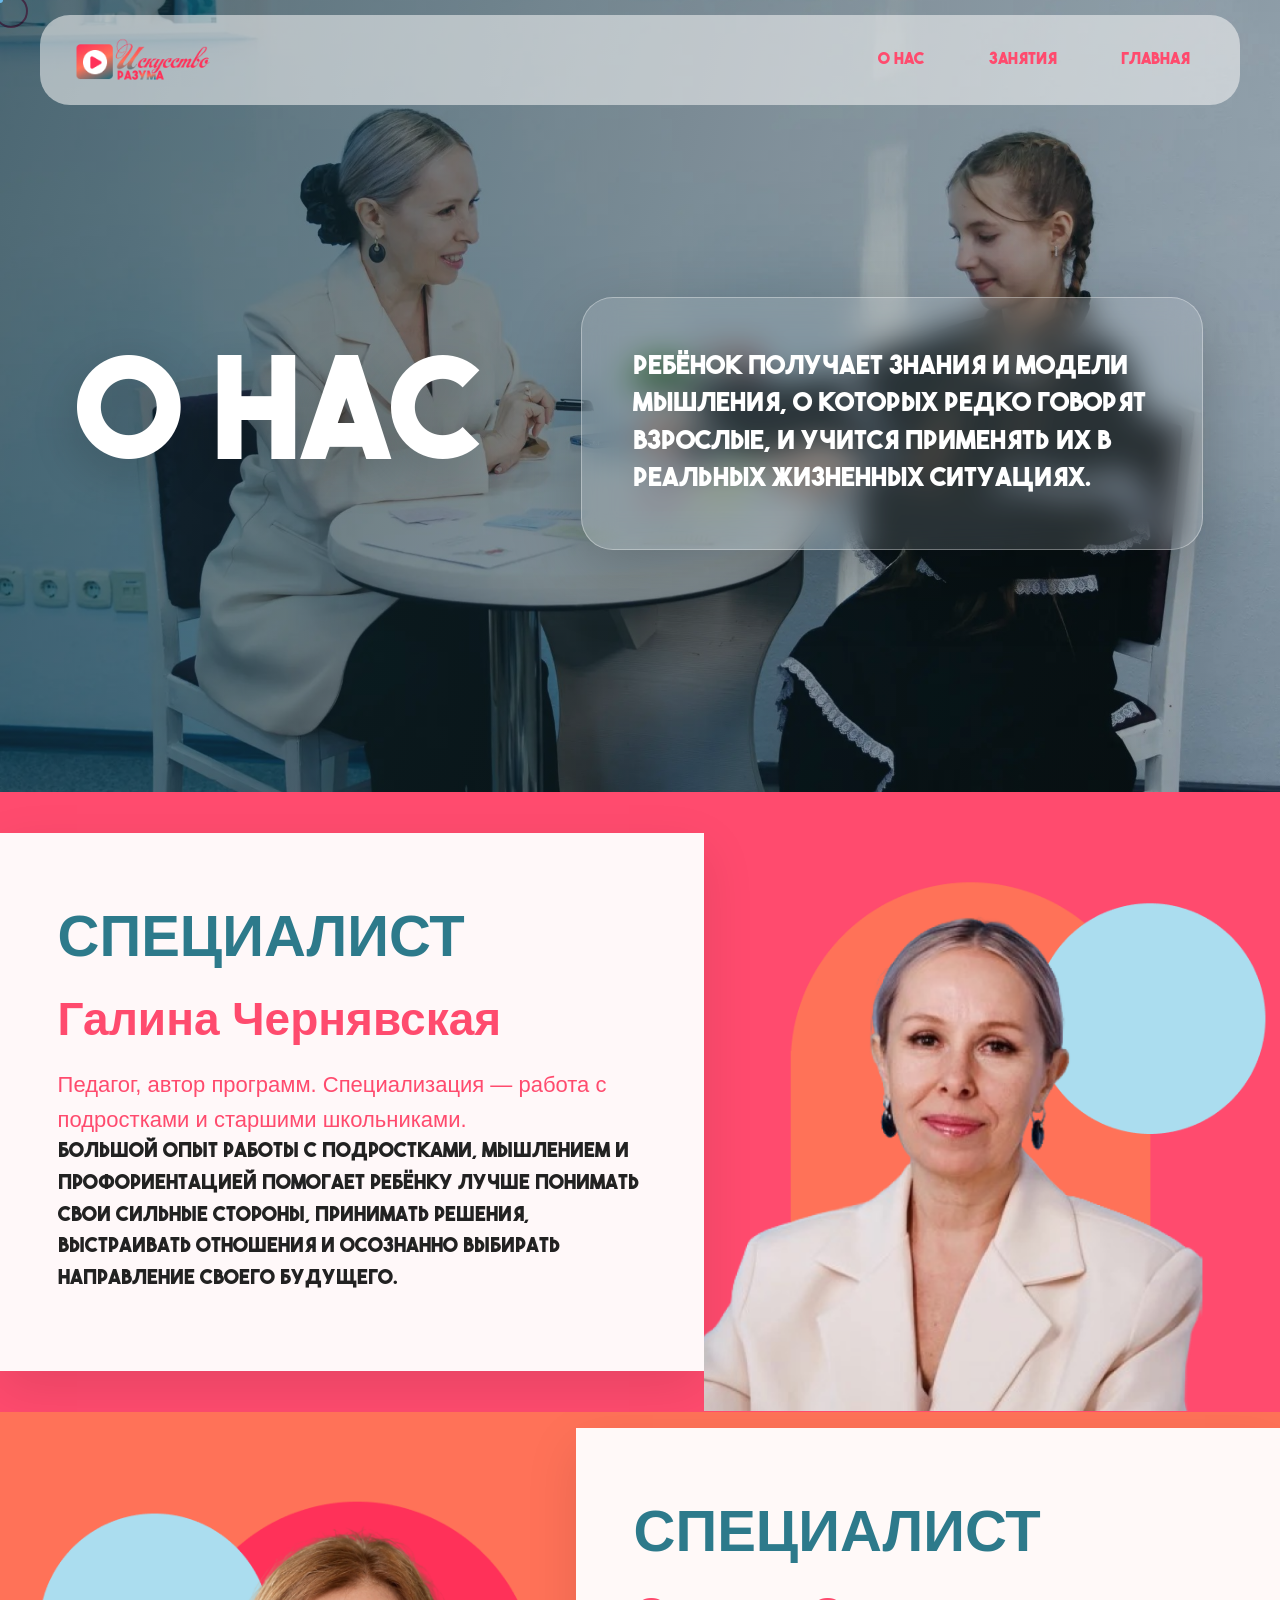
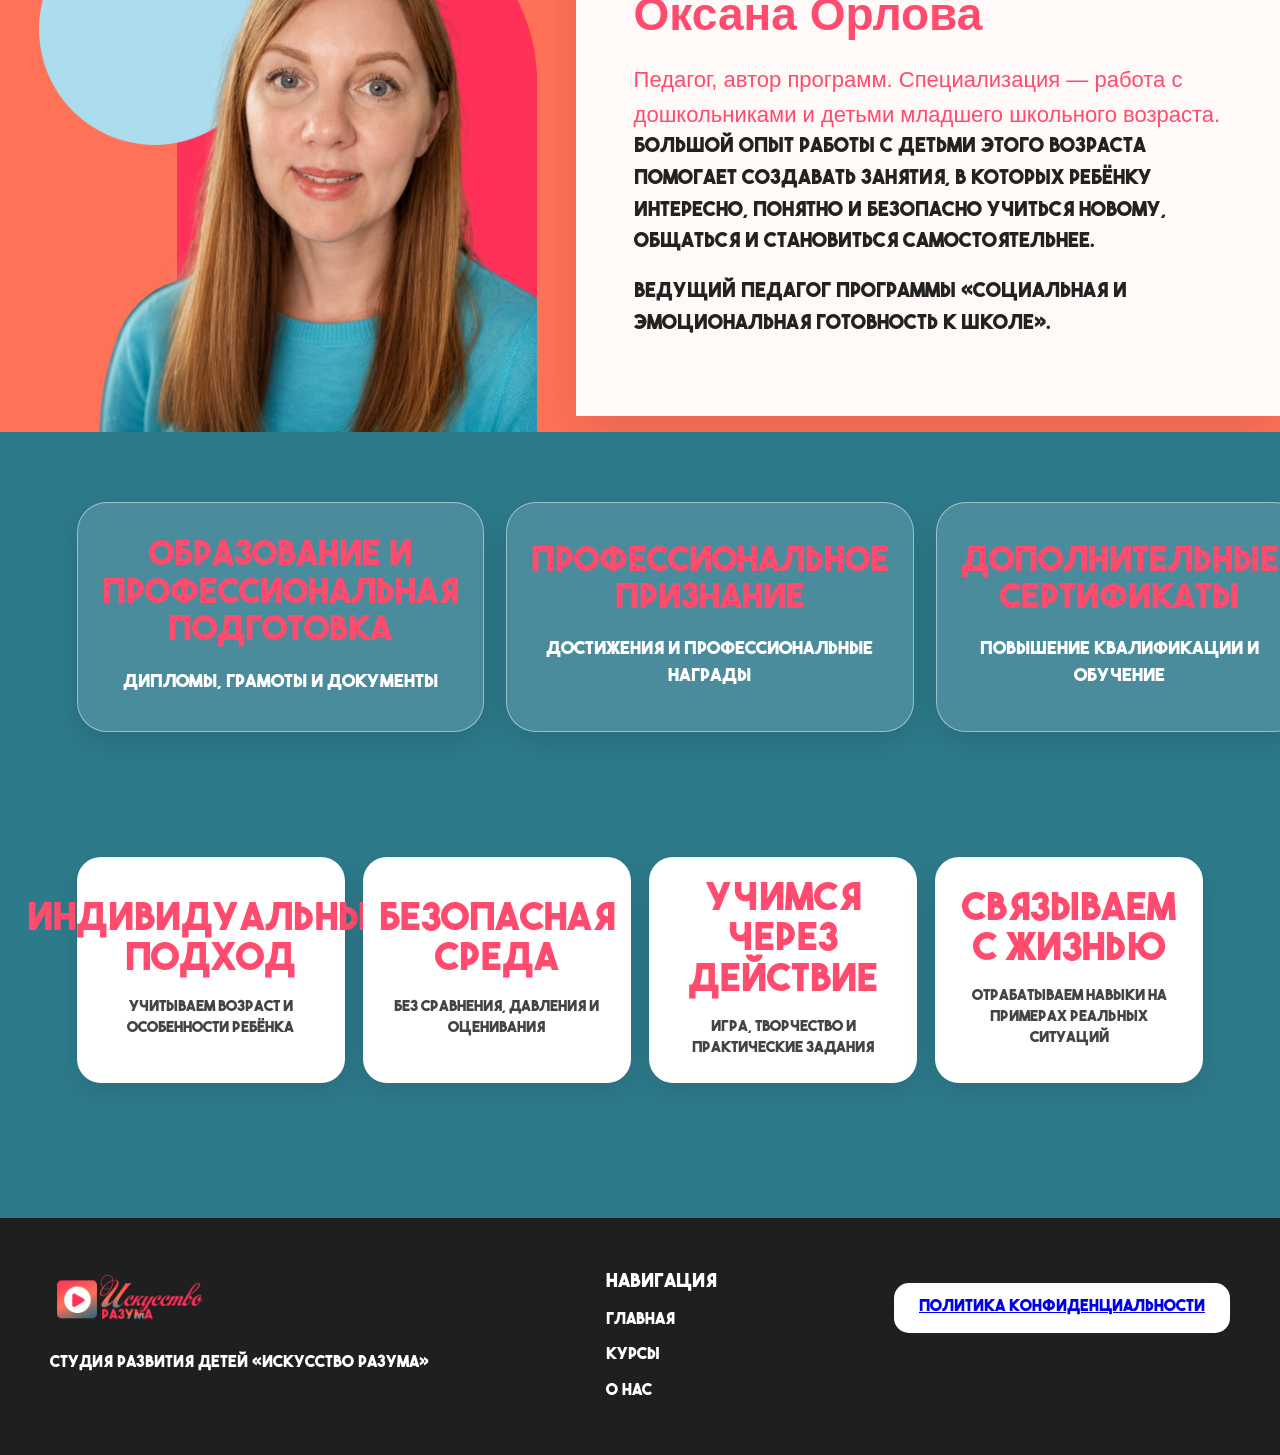
==== commit 5f8c79c4: "тг без тг" ====
--- a/about.html
+++ b/about.html
@@ -1,4 +1,3 @@
-<!-- Файл: about.html | Основные секции отмечены комментариями; стили находятся в css/style.css. -->
 <!DOCTYPE html>
 
 <html lang="ru">
@@ -382,7 +381,7 @@
 </section>
     <!-- ================= КНОПКА НАВЕРХ ================= -->
 
-    <button type="button" id="scrollTopBtn">
+    <button id="scrollTopBtn">
 
         ↑
 
@@ -446,7 +445,9 @@
              <a
             href="FAQ.html"
             class="faq-btn"
-        >Политика обработки персональных данных</a>
+        >
+            Политика конфиденциальности
+        </a>
 
         </div>
 
@@ -456,7 +457,8 @@
 
     <script src="js/script.js" defer></script>
 
-<script src="js/site-content.js" defer></script>
+<script src="js/cloudflare-api.js" defer></script>
+<script src="js/cms.js" defer></script>
 </body>
 
 </html>
--- a/css/style.css
+++ b/css/style.css
@@ -3936,3 +3936,12 @@
         line-height: 1.5;
     }
 }
+
+
+/* Дополнение: фирменный круглый курсор (только устройства с мышью). */
+@media (pointer:fine) {
+  body, a, button, input, select, textarea { cursor: none !important; }
+  .custom-cursor { position:fixed; left:-6px; top:-6px; z-index:99999; width:34px; height:34px; border:2px solid #f06b9b; border-radius:50%; pointer-events:none; transition:width .18s,height .18s,border-color .18s,background .18s; mix-blend-mode:multiply; }
+  .custom-cursor-dot { position:fixed; left:-3px; top:-3px; z-index:100000; width:6px; height:6px; border-radius:50%; background:#6ab8e8; pointer-events:none; }
+  .custom-cursor.is-hover { width:46px; height:46px; border-color:#f3a35b; background:rgba(243,163,91,.12); }
+}
